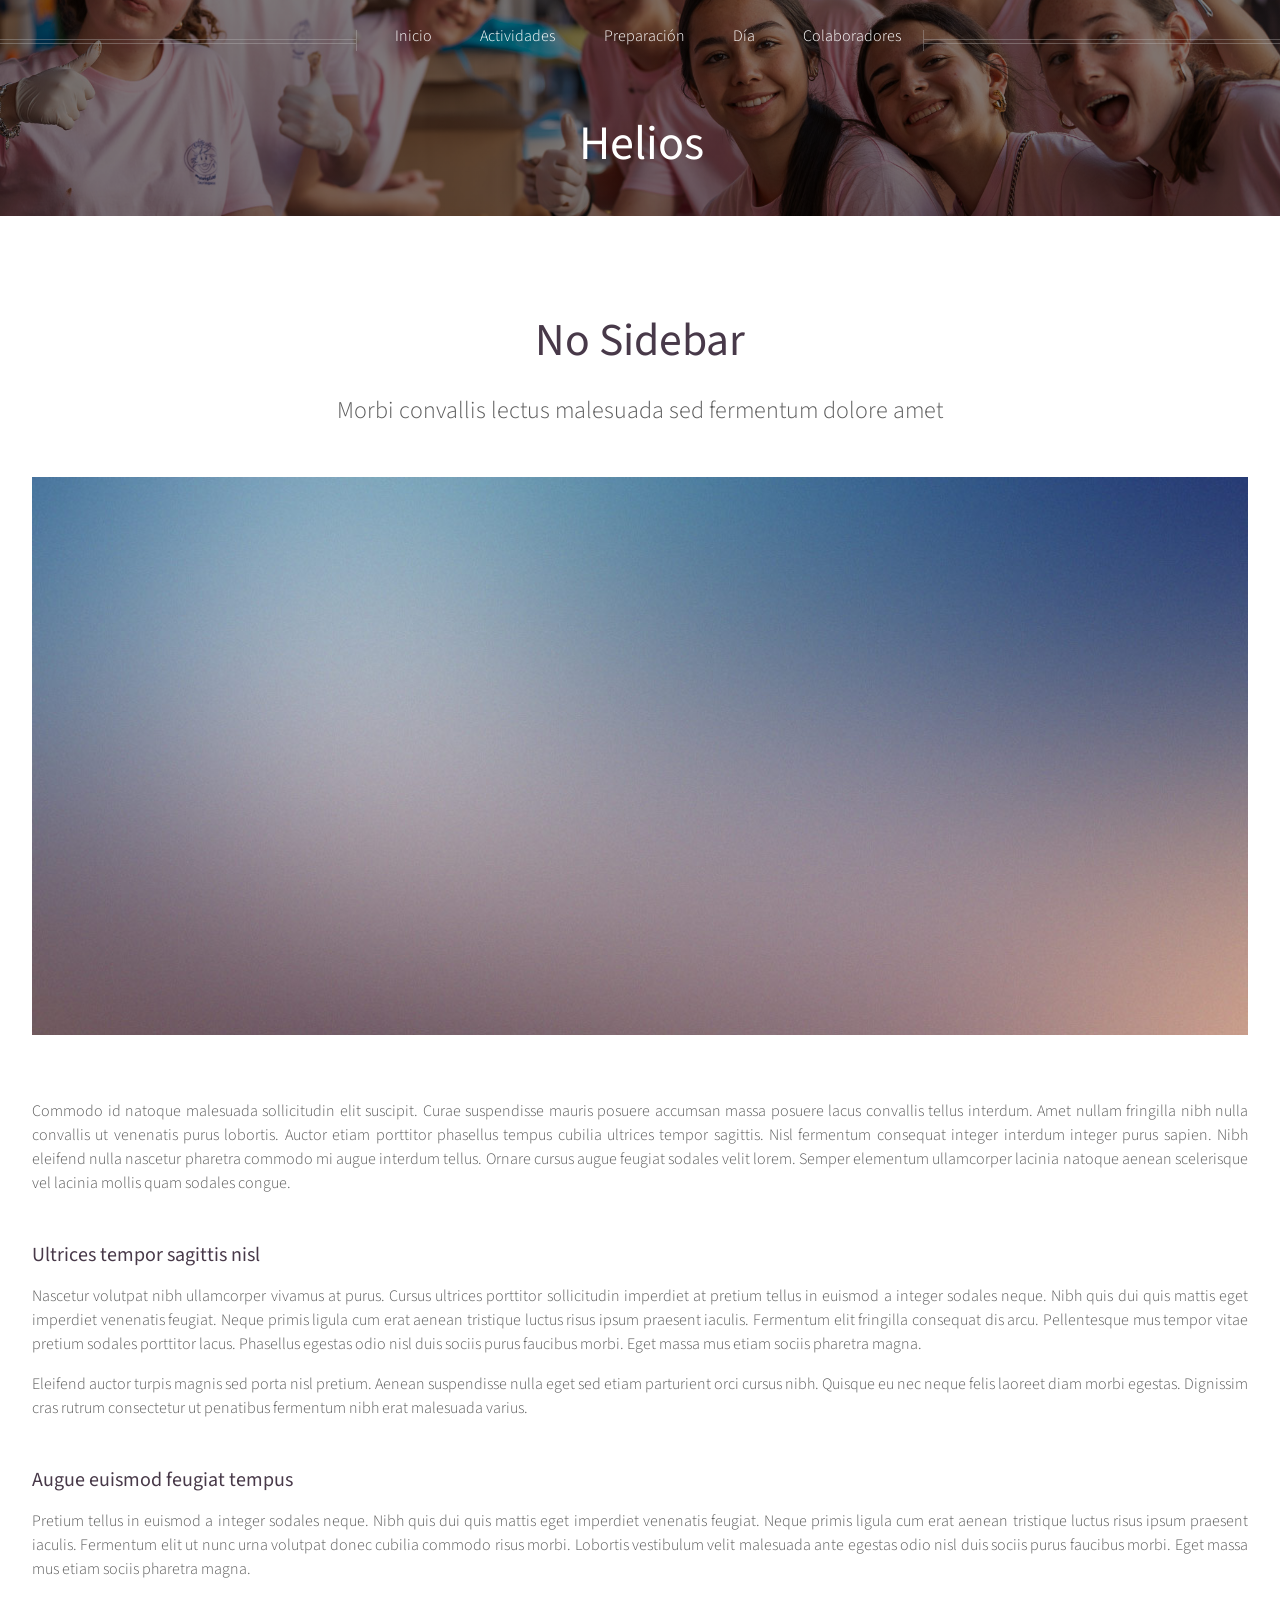
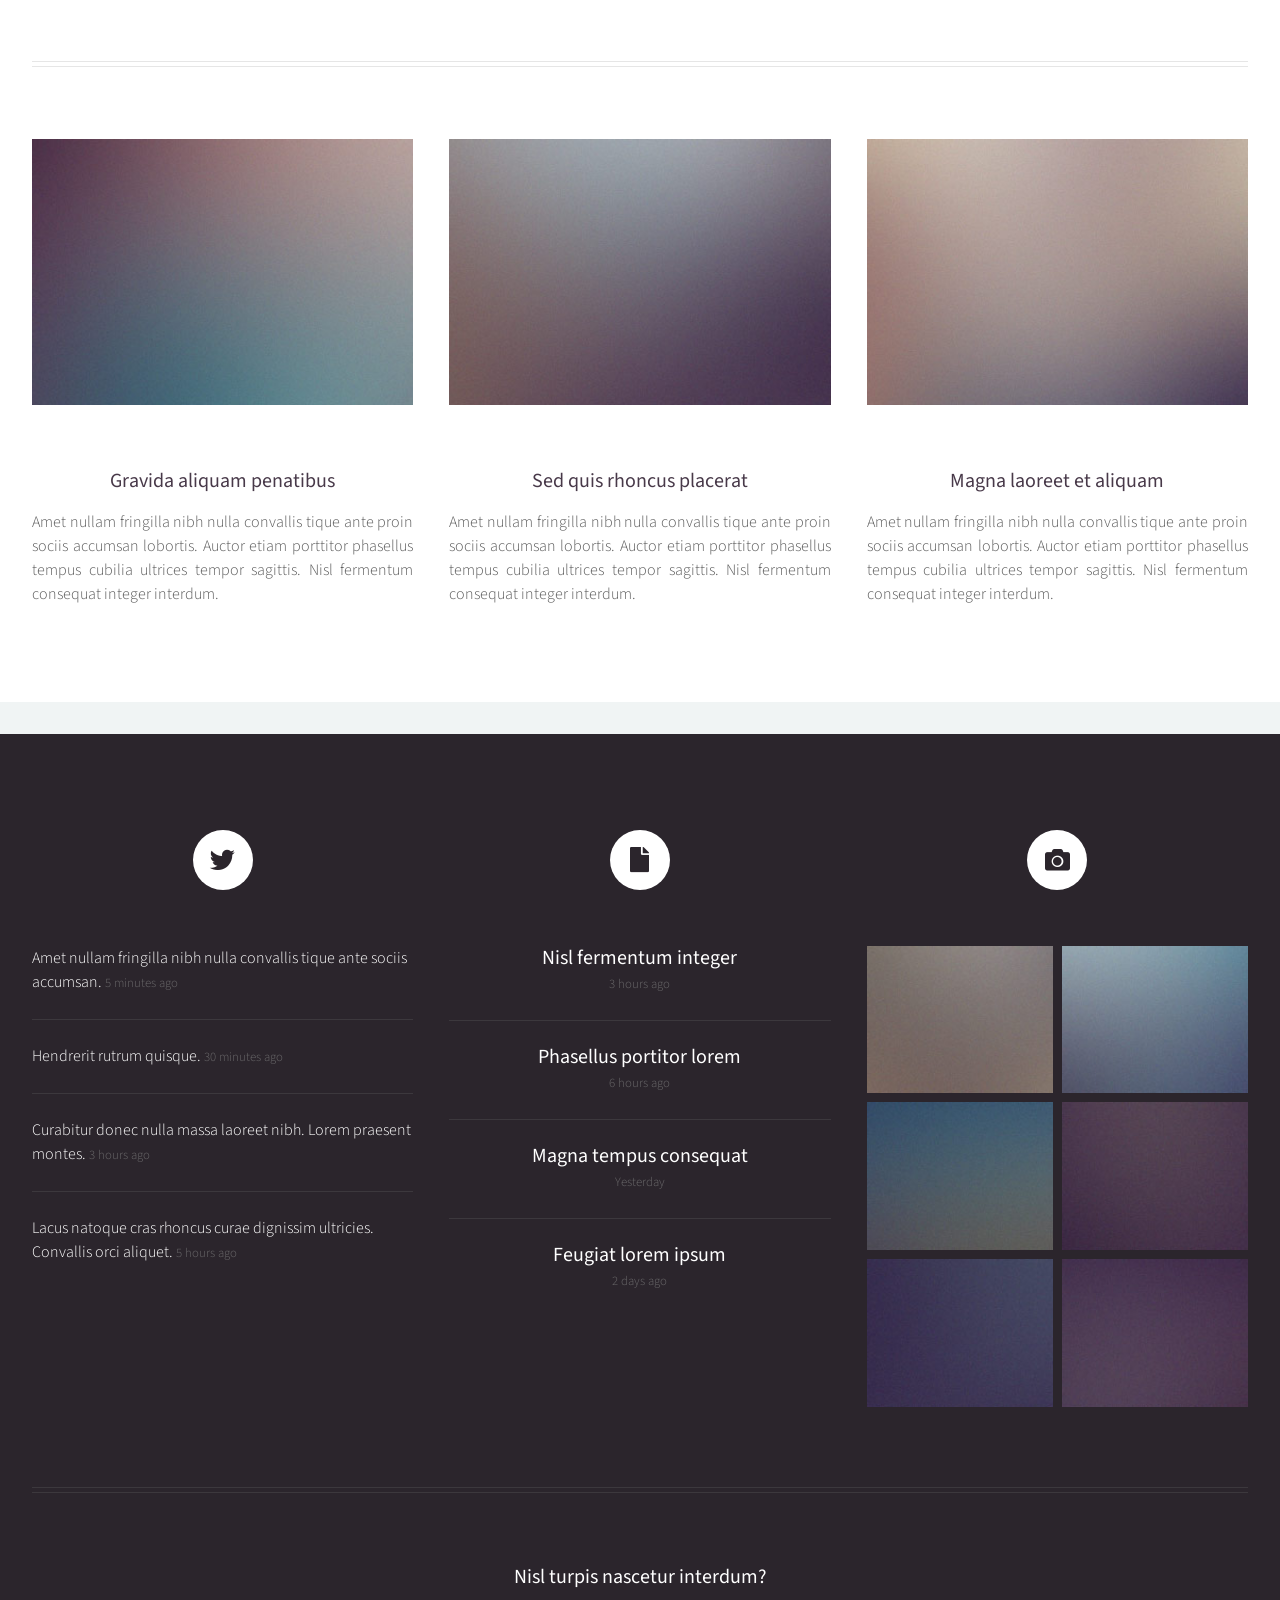
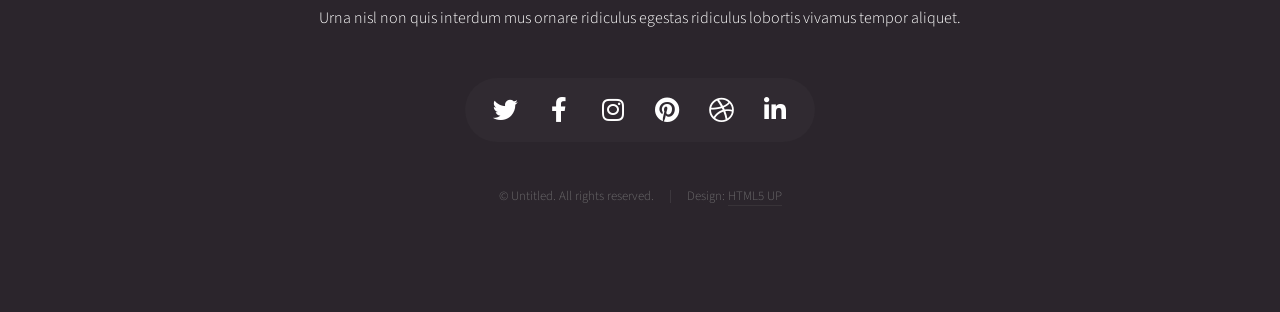
==== bach.html @ 2739ca85 "Create bach.html" ====
<!DOCTYPE HTML>
<!--
	Helios by HTML5 UP
	html5up.net | @ajlkn
	Free for personal and commercial use under the CCA 3.0 license (html5up.net/license)
-->
<html>
	<head>
		<title>No Sidebar - Helios by HTML5 UP</title>
		<meta charset="utf-8" />
		<meta name="viewport" content="width=device-width, initial-scale=1, user-scalable=no" />
		<link rel="stylesheet" href="assets/css/main.css" />
		<noscript><link rel="stylesheet" href="assets/css/noscript.css" /></noscript>
	</head>
	<body class="no-sidebar is-preload">
		<div id="page-wrapper">

			<!-- Header -->
				<div id="header">

					<!-- Inner -->
						<div class="inner">
							<header>
								<h1><a href="index.html" id="logo">Helios</a></h1>
							</header>
						</div>

					<!-- Nav -->
					<nav id="nav">
							<ul>
								<li><a href="index.html">Inicio</a></li>
								<li>
									<a href="#">Actividades</a>
									<ul>
										<li><a href="infantil.html">Infantil</a></li>
										<li>
											<a href="#">Primaria &hellip;</a>
											<ul>
												<li><a href="primaria1.html">1º-4º</a></li>
												<li><a href="primaria2.html">4º-6º</a></li>
											</ul>
										</li>
										<li><a href="secundaria.html">Secundaria</a></li>
										<li><a href="bach.html">2º Bach/AA</a></li>
									</ul>
								</li>
								<li><a href="left-sidebar.html">Preparación</a></li>
								<li><a href="right-sidebar.html">Día</a></li>
								<li><a href="no-sidebar.html">Colaboradores</a></li>
							</ul>
						</nav>

				</div>
				

			<!-- Main -->
				<div class="wrapper style1">

					<div class="container">
						<article id="main" class="special">
							<header>
								<h2><a href="#">No Sidebar</a></h2>
								<p>
									Morbi convallis lectus malesuada sed fermentum dolore amet
								</p>
							</header>
							<a href="#" class="image featured"><img src="images/pic06.jpg" alt="" /></a>
							<p>
								Commodo id natoque malesuada sollicitudin elit suscipit. Curae suspendisse mauris posuere accumsan massa
								posuere lacus convallis tellus interdum. Amet nullam fringilla nibh nulla convallis ut venenatis purus
								lobortis. Auctor etiam porttitor phasellus tempus cubilia ultrices tempor sagittis. Nisl fermentum
								consequat integer interdum integer purus sapien. Nibh eleifend nulla nascetur pharetra commodo mi augue
								interdum tellus. Ornare cursus augue feugiat sodales velit lorem. Semper elementum ullamcorper lacinia
								natoque aenean scelerisque vel lacinia mollis quam sodales congue.
							</p>
							<section>
								<header>
									<h3>Ultrices tempor sagittis nisl</h3>
								</header>
								<p>
									Nascetur volutpat nibh ullamcorper vivamus at purus. Cursus ultrices porttitor sollicitudin imperdiet
									at pretium tellus in euismod a integer sodales neque. Nibh quis dui quis mattis eget imperdiet venenatis
									feugiat. Neque primis ligula cum erat aenean tristique luctus risus ipsum praesent iaculis. Fermentum elit
									fringilla consequat dis arcu. Pellentesque mus tempor vitae pretium sodales porttitor lacus. Phasellus
									egestas odio nisl duis sociis purus faucibus morbi. Eget massa mus etiam sociis pharetra magna.
								</p>
								<p>
									Eleifend auctor turpis magnis sed porta nisl pretium. Aenean suspendisse nulla eget sed etiam parturient
									orci cursus nibh. Quisque eu nec neque felis laoreet diam morbi egestas. Dignissim cras rutrum consectetur
									ut penatibus fermentum nibh erat malesuada varius.
								</p>
							</section>
							<section>
								<header>
									<h3>Augue euismod feugiat tempus</h3>
								</header>
								<p>
									Pretium tellus in euismod a integer sodales neque. Nibh quis dui quis mattis eget imperdiet venenatis
									feugiat. Neque primis ligula cum erat aenean tristique luctus risus ipsum praesent iaculis. Fermentum elit
									ut nunc urna volutpat donec cubilia commodo risus morbi. Lobortis vestibulum velit malesuada ante
									egestas odio nisl duis sociis purus faucibus morbi. Eget massa mus etiam sociis pharetra magna.
								</p>
							</section>
						</article>
						<hr />
						<div class="row">
							<article class="col-4 col-12-mobile special">
								<a href="#" class="image featured"><img src="images/pic07.jpg" alt="" /></a>
								<header>
									<h3><a href="#">Gravida aliquam penatibus</a></h3>
								</header>
								<p>
									Amet nullam fringilla nibh nulla convallis tique ante proin sociis accumsan lobortis. Auctor etiam
									porttitor phasellus tempus cubilia ultrices tempor sagittis. Nisl fermentum consequat integer interdum.
								</p>
							</article>
							<article class="col-4 col-12-mobile special">
								<a href="#" class="image featured"><img src="images/pic08.jpg" alt="" /></a>
								<header>
									<h3><a href="#">Sed quis rhoncus placerat</a></h3>
								</header>
								<p>
									Amet nullam fringilla nibh nulla convallis tique ante proin sociis accumsan lobortis. Auctor etiam
									porttitor phasellus tempus cubilia ultrices tempor sagittis. Nisl fermentum consequat integer interdum.
								</p>
							</article>
							<article class="col-4 col-12-mobile special">
								<a href="#" class="image featured"><img src="images/pic09.jpg" alt="" /></a>
								<header>
									<h3><a href="#">Magna laoreet et aliquam</a></h3>
								</header>
								<p>
									Amet nullam fringilla nibh nulla convallis tique ante proin sociis accumsan lobortis. Auctor etiam
									porttitor phasellus tempus cubilia ultrices tempor sagittis. Nisl fermentum consequat integer interdum.
								</p>
							</article>
						</div>
					</div>

				</div>

			<!-- Footer -->
				<div id="footer">
					<div class="container">
						<div class="row">

							<!-- Tweets -->
								<section class="col-4 col-12-mobile">
									<header>
										<h2 class="icon brands fa-twitter circled"><span class="label">Tweets</span></h2>
									</header>
									<ul class="divided">
										<li>
											<article class="tweet">
												Amet nullam fringilla nibh nulla convallis tique ante sociis accumsan.
												<span class="timestamp">5 minutes ago</span>
											</article>
										</li>
										<li>
											<article class="tweet">
												Hendrerit rutrum quisque.
												<span class="timestamp">30 minutes ago</span>
											</article>
										</li>
										<li>
											<article class="tweet">
												Curabitur donec nulla massa laoreet nibh. Lorem praesent montes.
												<span class="timestamp">3 hours ago</span>
											</article>
										</li>
										<li>
											<article class="tweet">
												Lacus natoque cras rhoncus curae dignissim ultricies. Convallis orci aliquet.
												<span class="timestamp">5 hours ago</span>
											</article>
										</li>
									</ul>
								</section>

							<!-- Posts -->
								<section class="col-4 col-12-mobile">
									<header>
										<h2 class="icon solid fa-file circled"><span class="label">Posts</span></h2>
									</header>
									<ul class="divided">
										<li>
											<article class="post stub">
												<header>
													<h3><a href="#">Nisl fermentum integer</a></h3>
												</header>
												<span class="timestamp">3 hours ago</span>
											</article>
										</li>
										<li>
											<article class="post stub">
												<header>
													<h3><a href="#">Phasellus portitor lorem</a></h3>
												</header>
												<span class="timestamp">6 hours ago</span>
											</article>
										</li>
										<li>
											<article class="post stub">
												<header>
													<h3><a href="#">Magna tempus consequat</a></h3>
												</header>
												<span class="timestamp">Yesterday</span>
											</article>
										</li>
										<li>
											<article class="post stub">
												<header>
													<h3><a href="#">Feugiat lorem ipsum</a></h3>
												</header>
												<span class="timestamp">2 days ago</span>
											</article>
										</li>
									</ul>
								</section>

							<!-- Photos -->
								<section class="col-4 col-12-mobile">
									<header>
										<h2 class="icon solid fa-camera circled"><span class="label">Photos</span></h2>
									</header>
									<div class="row gtr-25">
										<div class="col-6">
											<a href="#" class="image fit"><img src="images/pic10.jpg" alt="" /></a>
										</div>
										<div class="col-6">
											<a href="#" class="image fit"><img src="images/pic11.jpg" alt="" /></a>
										</div>
										<div class="col-6">
											<a href="#" class="image fit"><img src="images/pic12.jpg" alt="" /></a>
										</div>
										<div class="col-6">
											<a href="#" class="image fit"><img src="images/pic13.jpg" alt="" /></a>
										</div>
										<div class="col-6">
											<a href="#" class="image fit"><img src="images/pic14.jpg" alt="" /></a>
										</div>
										<div class="col-6">
											<a href="#" class="image fit"><img src="images/pic15.jpg" alt="" /></a>
										</div>
									</div>
								</section>

						</div>
						<hr />
						<div class="row">
							<div class="col-12">

								<!-- Contact -->
									<section class="contact">
										<header>
											<h3>Nisl turpis nascetur interdum?</h3>
										</header>
										<p>Urna nisl non quis interdum mus ornare ridiculus egestas ridiculus lobortis vivamus tempor aliquet.</p>
										<ul class="icons">
											<li><a href="#" class="icon brands fa-twitter"><span class="label">Twitter</span></a></li>
											<li><a href="#" class="icon brands fa-facebook-f"><span class="label">Facebook</span></a></li>
											<li><a href="#" class="icon brands fa-instagram"><span class="label">Instagram</span></a></li>
											<li><a href="#" class="icon brands fa-pinterest"><span class="label">Pinterest</span></a></li>
											<li><a href="#" class="icon brands fa-dribbble"><span class="label">Dribbble</span></a></li>
											<li><a href="#" class="icon brands fa-linkedin-in"><span class="label">Linkedin</span></a></li>
										</ul>
									</section>

								<!-- Copyright -->
									<div class="copyright">
										<ul class="menu">
											<li>&copy; Untitled. All rights reserved.</li><li>Design: <a href="http://html5up.net">HTML5 UP</a></li>
										</ul>
									</div>

							</div>

						</div>
					</div>
				</div>

		</div>

		<!-- Scripts -->
			<script src="assets/js/jquery.min.js"></script>
			<script src="assets/js/jquery.dropotron.min.js"></script>
			<script src="assets/js/jquery.scrolly.min.js"></script>
			<script src="assets/js/jquery.scrollex.min.js"></script>
			<script src="assets/js/browser.min.js"></script>
			<script src="assets/js/breakpoints.min.js"></script>
			<script src="assets/js/util.js"></script>
			<script src="assets/js/main.js"></script>

	</body>
</html>
---- assets/css/main.css ----
@import url("https://fonts.googleapis.com/css?family=Source+Sans+Pro:300,300italic,400,400italic,600");
@import url("fontawesome-all.min.css");

/*
	Helios by HTML5 UP
	html5up.net | @ajlkn
	Free for personal and commercial use under the CCA 3.0 license (html5up.net/license)
*/

html, body, div, span, applet, object,
iframe, h1, h2, h3, h4, h5, h6, p, blockquote,
pre, a, abbr, acronym, address, big, cite,
code, del, dfn, em, img, ins, kbd, q, s, samp,
small, strike, strong, sub, sup, tt, var, b,
u, i, center, dl, dt, dd, ol, ul, li, fieldset,
form, label, legend, table, caption, tbody,
tfoot, thead, tr, th, td, article, aside,
canvas, details, embed, figure, figcaption,
footer, header, hgroup, menu, nav, output, ruby,
section, summary, time, mark, audio, video {
	margin: 0;
	padding: 0;
	border: 0;
	font-size: 100%;
	font: inherit;
	vertical-align: baseline;}

article, aside, details, figcaption, figure,
footer, header, hgroup, menu, nav, section {
	display: block;}

body {
	line-height: 1;
}

ol, ul {
	list-style: none;
}

blockquote, q {
	quotes: none;
}

	blockquote:before, blockquote:after, q:before, q:after {
		content: '';
		content: none;
	}

table {
	border-collapse: collapse;
	border-spacing: 0;
}

body {
	-webkit-text-size-adjust: none;
}

mark {
	background-color: transparent;
	color: inherit;
}

input::-moz-focus-inner {
	border: 0;
	padding: 0;
}

input, select, textarea {
	-moz-appearance: none;
	-webkit-appearance: none;
	-ms-appearance: none;
	appearance: none;
}

/* Basic */

	html {
		box-sizing: border-box;
	}

	*, *:before, *:after {
		box-sizing: inherit;
	}

	body {
		background: #f0f4f4;
		color: #5b5b5b;
		font-size: 15pt;
		line-height: 1.85em;
		font-family: 'Source Sans Pro', sans-serif;
		font-weight: 300;
	}

		body.is-preload *, body.is-preload *:before, body.is-preload *:after {
			-moz-animation: none !important;
			-webkit-animation: none !important;
			-ms-animation: none !important;
			animation: none !important;
			-moz-transition: none !important;
			-webkit-transition: none !important;
			-ms-transition: none !important;
			transition: none !important;
		}

	input, textarea, select {
		font-size: 15pt;
		line-height: 1.85em;
		font-family: 'Source Sans Pro', sans-serif;
		font-weight: 300;
	}

	h1, h2, h3, h4, h5, h6 {
		font-weight: 400;
		color: #483949;
		line-height: 1.25em;
	}

	h1 a, h2 a, h3 a, h4 a, h5 a, h6 a {
		color: inherit;
		text-decoration: none;
		border-bottom-color: transparent;
	}

	h1 strong, h2 strong, h3 strong, h4 strong, h5 strong, h6 strong {
		font-weight: 600;
	}

	h2 {
		font-size: 2.85em;
	}

	h3 {
		font-size: 1.25em;
	}

	h4 {
		font-size: 1em;
		margin: 0 0 0.25em 0;
	}

	strong, b {
		font-weight: 400;
		color: #483949;
	}

	em, i {
		font-style: italic;
	}

	a {
		color: inherit;
		border-bottom: solid 1px rgba(128, 128, 128, 0.15);
		text-decoration: none;
		-moz-transition: background-color 0.35s ease-in-out, color 0.35s ease-in-out, border-bottom-color 0.35s ease-in-out;
		-webkit-transition: background-color 0.35s ease-in-out, color 0.35s ease-in-out, border-bottom-color 0.35s ease-in-out;
		-ms-transition: background-color 0.35s ease-in-out, color 0.35s ease-in-out, border-bottom-color 0.35s ease-in-out;
		transition: background-color 0.35s ease-in-out, color 0.35s ease-in-out, border-bottom-color 0.35s ease-in-out;
	}

		a:hover {
			color: #ef8376;
			border-bottom-color: transparent;
		}

	sub {
		position: relative;
		top: 0.5em;
		font-size: 0.8em;
	}

	sup {
		position: relative;
		top: -0.5em;
		font-size: 0.8em;
	}

	blockquote {
		border-left: solid 0.5em #ddd;
		padding: 1em 0 1em 2em;
		font-style: italic;
	}

	p, ul, ol, dl, table {
		margin-bottom: 1em;
	}

	p {
		text-align: justify;
	}

	br.clear {
		clear: both;
	}

	hr {
		position: relative;
		display: block;
		border: 0;
		top: 4.5em;
		margin-bottom: 9em;
		height: 6px;
		border-top: solid 1px rgba(128, 128, 128, 0.2);
		border-bottom: solid 1px rgba(128, 128, 128, 0.2);
	}

		hr:before, hr:after {
			content: '';
			position: absolute;
			top: -8px;
			display: block;
			width: 1px;
			height: 21px;
			background: rgba(128, 128, 128, 0.2);
		}

		hr:before {
			left: -1px;
		}

		hr:after {
			right: -1px;
		}

	.timestamp {
		color: rgba(128, 128, 128, 0.75);
		font-size: 0.8em;
	}

/* Container */

	.container {
		margin: 0 auto;
		max-width: 100%;
		width: 1400px;
	}

		@media screen and (max-width: 1680px) {

			.container {
				width: 1200px;
			}

		}

		@media screen and (max-width: 1280px) {

			.container {
				width: 100%;
			}

		}

		@media screen and (max-width: 960px) {

			.container {
				width: 100%;
			}

		}

		@media screen and (max-width: 840px) {

			.container {
				width: 100%;
			}

		}

		@media screen and (max-width: 736px) {

			.container {
				width: 100%;
			}

		}

/* Row */

	.row {
		display: flex;
		flex-wrap: wrap;
		box-sizing: border-box;
		align-items: stretch;
	}

		.row > * {
			box-sizing: border-box;
		}

		.row.gtr-uniform > * > :last-child {
			margin-bottom: 0;
		}

		.row.aln-left {
			justify-content: flex-start;
		}

		.row.aln-center {
			justify-content: center;
		}

		.row.aln-right {
			justify-content: flex-end;
		}

		.row.aln-top {
			align-items: flex-start;
		}

		.row.aln-middle {
			align-items: center;
		}

		.row.aln-bottom {
			align-items: flex-end;
		}

		.row > .imp {
			order: -1;
		}

		.row > .col-1 {
			width: 8.33333%;
		}

		.row > .off-1 {
			margin-left: 8.33333%;
		}

		.row > .col-2 {
			width: 16.66667%;
		}

		.row > .off-2 {
			margin-left: 16.66667%;
		}

		.row > .col-3 {
			width: 25%;
		}

		.row > .off-3 {
			margin-left: 25%;
		}

		.row > .col-4 {
			width: 33.33333%;
		}

		.row > .off-4 {
			margin-left: 33.33333%;
		}

		.row > .col-5 {
			width: 41.66667%;
		}

		.row > .off-5 {
			margin-left: 41.66667%;
		}

		.row > .col-6 {
			width: 50%;
		}

		.row > .off-6 {
			margin-left: 50%;
		}

		.row > .col-7 {
			width: 58.33333%;
		}

		.row > .off-7 {
			margin-left: 58.33333%;
		}

		.row > .col-8 {
			width: 66.66667%;
		}

		.row > .off-8 {
			margin-left: 66.66667%;
		}

		.row > .col-9 {
			width: 75%;
		}

		.row > .off-9 {
			margin-left: 75%;
		}

		.row > .col-10 {
			width: 83.33333%;
		}

		.row > .off-10 {
			margin-left: 83.33333%;
		}

		.row > .col-11 {
			width: 91.66667%;
		}

		.row > .off-11 {
			margin-left: 91.66667%;
		}

		.row > .col-12 {
			width: 100%;
		}

		.row > .off-12 {
			margin-left: 100%;
		}

		.row.gtr-0 {
			margin-top: 0px;
			margin-left: 0px;
		}

			.row.gtr-0 > * {
				padding: 0px 0 0 0px;
			}

			.row.gtr-0.gtr-uniform {
				margin-top: 0px;
			}

				.row.gtr-0.gtr-uniform > * {
					padding-top: 0px;
				}

		.row.gtr-25 {
			margin-top: -10px;
			margin-left: -10px;
		}

			.row.gtr-25 > * {
				padding: 10px 0 0 10px;
			}

			.row.gtr-25.gtr-uniform {
				margin-top: -10px;
			}

				.row.gtr-25.gtr-uniform > * {
					padding-top: 10px;
				}

		.row.gtr-50 {
			margin-top: -20px;
			margin-left: -20px;
		}

			.row.gtr-50 > * {
				padding: 20px 0 0 20px;
			}

			.row.gtr-50.gtr-uniform {
				margin-top: -20px;
			}

				.row.gtr-50.gtr-uniform > * {
					padding-top: 20px;
				}

		.row {
			margin-top: -40px;
			margin-left: -40px;
		}

			.row > * {
				padding: 40px 0 0 40px;
			}

			.row.gtr-uniform {
				margin-top: -40px;
			}

				.row.gtr-uniform > * {
					padding-top: 40px;
				}

		.row.gtr-150 {
			margin-top: -60px;
			margin-left: -60px;
		}

			.row.gtr-150 > * {
				padding: 60px 0 0 60px;
			}

			.row.gtr-150.gtr-uniform {
				margin-top: -60px;
			}

				.row.gtr-150.gtr-uniform > * {
					padding-top: 60px;
				}

		.row.gtr-200 {
			margin-top: -80px;
			margin-left: -80px;
		}

			.row.gtr-200 > * {
				padding: 80px 0 0 80px;
			}

			.row.gtr-200.gtr-uniform {
				margin-top: -80px;
			}

				.row.gtr-200.gtr-uniform > * {
					padding-top: 80px;
				}

		@media screen and (max-width: 1680px) {

			.row {
				display: flex;
				flex-wrap: wrap;
				box-sizing: border-box;
				align-items: stretch;
			}

				.row > * {
					box-sizing: border-box;
				}

				.row.gtr-uniform > * > :last-child {
					margin-bottom: 0;
				}

				.row.aln-left {
					justify-content: flex-start;
				}

				.row.aln-center {
					justify-content: center;
				}

				.row.aln-right {
					justify-content: flex-end;
				}

				.row.aln-top {
					align-items: flex-start;
				}

				.row.aln-middle {
					align-items: center;
				}

				.row.aln-bottom {
					align-items: flex-end;
				}

				.row > .imp-wide {
					order: -1;
				}

				.row > .col-1-wide {
					width: 8.33333%;
				}

				.row > .off-1-wide {
					margin-left: 8.33333%;
				}

				.row > .col-2-wide {
					width: 16.66667%;
				}

				.row > .off-2-wide {
					margin-left: 16.66667%;
				}

				.row > .col-3-wide {
					width: 25%;
				}

				.row > .off-3-wide {
					margin-left: 25%;
				}

				.row > .col-4-wide {
					width: 33.33333%;
				}

				.row > .off-4-wide {
					margin-left: 33.33333%;
				}

				.row > .col-5-wide {
					width: 41.66667%;
				}

				.row > .off-5-wide {
					margin-left: 41.66667%;
				}

				.row > .col-6-wide {
					width: 50%;
				}

				.row > .off-6-wide {
					margin-left: 50%;
				}

				.row > .col-7-wide {
					width: 58.33333%;
				}

				.row > .off-7-wide {
					margin-left: 58.33333%;
				}

				.row > .col-8-wide {
					width: 66.66667%;
				}

				.row > .off-8-wide {
					margin-left: 66.66667%;
				}

				.row > .col-9-wide {
					width: 75%;
				}

				.row > .off-9-wide {
					margin-left: 75%;
				}

				.row > .col-10-wide {
					width: 83.33333%;
				}

				.row > .off-10-wide {
					margin-left: 83.33333%;
				}

				.row > .col-11-wide {
					width: 91.66667%;
				}

				.row > .off-11-wide {
					margin-left: 91.66667%;
				}

				.row > .col-12-wide {
					width: 100%;
				}

				.row > .off-12-wide {
					margin-left: 100%;
				}

				.row.gtr-0 {
					margin-top: 0px;
					margin-left: 0px;
				}

					.row.gtr-0 > * {
						padding: 0px 0 0 0px;
					}

					.row.gtr-0.gtr-uniform {
						margin-top: 0px;
					}

						.row.gtr-0.gtr-uniform > * {
							padding-top: 0px;
						}

				.row.gtr-25 {
					margin-top: -10px;
					margin-left: -10px;
				}

					.row.gtr-25 > * {
						padding: 10px 0 0 10px;
					}

					.row.gtr-25.gtr-uniform {
						margin-top: -10px;
					}

						.row.gtr-25.gtr-uniform > * {
							padding-top: 10px;
						}

				.row.gtr-50 {
					margin-top: -20px;
					margin-left: -20px;
				}

					.row.gtr-50 > * {
						padding: 20px 0 0 20px;
					}

					.row.gtr-50.gtr-uniform {
						margin-top: -20px;
					}

						.row.gtr-50.gtr-uniform > * {
							padding-top: 20px;
						}

				.row {
					margin-top: -40px;
					margin-left: -40px;
				}

					.row > * {
						padding: 40px 0 0 40px;
					}

					.row.gtr-uniform {
						margin-top: -40px;
					}

						.row.gtr-uniform > * {
							padding-top: 40px;
						}

				.row.gtr-150 {
					margin-top: -60px;
					margin-left: -60px;
				}

					.row.gtr-150 > * {
						padding: 60px 0 0 60px;
					}

					.row.gtr-150.gtr-uniform {
						margin-top: -60px;
					}

						.row.gtr-150.gtr-uniform > * {
							padding-top: 60px;
						}

				.row.gtr-200 {
					margin-top: -80px;
					margin-left: -80px;
				}

					.row.gtr-200 > * {
						padding: 80px 0 0 80px;
					}

					.row.gtr-200.gtr-uniform {
						margin-top: -80px;
					}

						.row.gtr-200.gtr-uniform > * {
							padding-top: 80px;
						}

		}

		@media screen and (max-width: 1280px) {

			.row {
				display: flex;
				flex-wrap: wrap;
				box-sizing: border-box;
				align-items: stretch;
			}

				.row > * {
					box-sizing: border-box;
				}

				.row.gtr-uniform > * > :last-child {
					margin-bottom: 0;
				}

				.row.aln-left {
					justify-content: flex-start;
				}

				.row.aln-center {
					justify-content: center;
				}

				.row.aln-right {
					justify-content: flex-end;
				}

				.row.aln-top {
					align-items: flex-start;
				}

				.row.aln-middle {
					align-items: center;
				}

				.row.aln-bottom {
					align-items: flex-end;
				}

				.row > .imp-normal {
					order: -1;
				}

				.row > .col-1-normal {
					width: 8.33333%;
				}

				.row > .off-1-normal {
					margin-left: 8.33333%;
				}

				.row > .col-2-normal {
					width: 16.66667%;
				}

				.row > .off-2-normal {
					margin-left: 16.66667%;
				}

				.row > .col-3-normal {
					width: 25%;
				}

				.row > .off-3-normal {
					margin-left: 25%;
				}

				.row > .col-4-normal {
					width: 33.33333%;
				}

				.row > .off-4-normal {
					margin-left: 33.33333%;
				}

				.row > .col-5-normal {
					width: 41.66667%;
				}

				.row > .off-5-normal {
					margin-left: 41.66667%;
				}

				.row > .col-6-normal {
					width: 50%;
				}

				.row > .off-6-normal {
					margin-left: 50%;
				}

				.row > .col-7-normal {
					width: 58.33333%;
				}

				.row > .off-7-normal {
					margin-left: 58.33333%;
				}

				.row > .col-8-normal {
					width: 66.66667%;
				}

				.row > .off-8-normal {
					margin-left: 66.66667%;
				}

				.row > .col-9-normal {
					width: 75%;
				}

				.row > .off-9-normal {
					margin-left: 75%;
				}

				.row > .col-10-normal {
					width: 83.33333%;
				}

				.row > .off-10-normal {
					margin-left: 83.33333%;
				}

				.row > .col-11-normal {
					width: 91.66667%;
				}

				.row > .off-11-normal {
					margin-left: 91.66667%;
				}

				.row > .col-12-normal {
					width: 100%;
				}

				.row > .off-12-normal {
					margin-left: 100%;
				}

				.row.gtr-0 {
					margin-top: 0px;
					margin-left: 0px;
				}

					.row.gtr-0 > * {
						padding: 0px 0 0 0px;
					}

					.row.gtr-0.gtr-uniform {
						margin-top: 0px;
					}

						.row.gtr-0.gtr-uniform > * {
							padding-top: 0px;
						}

				.row.gtr-25 {
					margin-top: -9px;
					margin-left: -9px;
				}

					.row.gtr-25 > * {
						padding: 9px 0 0 9px;
					}

					.row.gtr-25.gtr-uniform {
						margin-top: -9px;
					}

						.row.gtr-25.gtr-uniform > * {
							padding-top: 9px;
						}

				.row.gtr-50 {
					margin-top: -18px;
					margin-left: -18px;
				}

					.row.gtr-50 > * {
						padding: 18px 0 0 18px;
					}

					.row.gtr-50.gtr-uniform {
						margin-top: -18px;
					}

						.row.gtr-50.gtr-uniform > * {
							padding-top: 18px;
						}

				.row {
					margin-top: -36px;
					margin-left: -36px;
				}

					.row > * {
						padding: 36px 0 0 36px;
					}

					.row.gtr-uniform {
						margin-top: -36px;
					}

						.row.gtr-uniform > * {
							padding-top: 36px;
						}

				.row.gtr-150 {
					margin-top: -54px;
					margin-left: -54px;
				}

					.row.gtr-150 > * {
						padding: 54px 0 0 54px;
					}

					.row.gtr-150.gtr-uniform {
						margin-top: -54px;
					}

						.row.gtr-150.gtr-uniform > * {
							padding-top: 54px;
						}

				.row.gtr-200 {
					margin-top: -72px;
					margin-left: -72px;
				}

					.row.gtr-200 > * {
						padding: 72px 0 0 72px;
					}

					.row.gtr-200.gtr-uniform {
						margin-top: -72px;
					}

						.row.gtr-200.gtr-uniform > * {
							padding-top: 72px;
						}

		}

		@media screen and (max-width: 960px) {

			.row {
				display: flex;
				flex-wrap: wrap;
				box-sizing: border-box;
				align-items: stretch;
			}

				.row > * {
					box-sizing: border-box;
				}

				.row.gtr-uniform > * > :last-child {
					margin-bottom: 0;
				}

				.row.aln-left {
					justify-content: flex-start;
				}

				.row.aln-center {
					justify-content: center;
				}

				.row.aln-right {
					justify-content: flex-end;
				}

				.row.aln-top {
					align-items: flex-start;
				}

				.row.aln-middle {
					align-items: center;
				}

				.row.aln-bottom {
					align-items: flex-end;
				}

				.row > .imp-narrow {
					order: -1;
				}

				.row > .col-1-narrow {
					width: 8.33333%;
				}

				.row > .off-1-narrow {
					margin-left: 8.33333%;
				}

				.row > .col-2-narrow {
					width: 16.66667%;
				}

				.row > .off-2-narrow {
					margin-left: 16.66667%;
				}

				.row > .col-3-narrow {
					width: 25%;
				}

				.row > .off-3-narrow {
					margin-left: 25%;
				}

				.row > .col-4-narrow {
					width: 33.33333%;
				}

				.row > .off-4-narrow {
					margin-left: 33.33333%;
				}

				.row > .col-5-narrow {
					width: 41.66667%;
				}

				.row > .off-5-narrow {
					margin-left: 41.66667%;
				}

				.row > .col-6-narrow {
					width: 50%;
				}

				.row > .off-6-narrow {
					margin-left: 50%;
				}

				.row > .col-7-narrow {
					width: 58.33333%;
				}

				.row > .off-7-narrow {
					margin-left: 58.33333%;
				}

				.row > .col-8-narrow {
					width: 66.66667%;
				}

				.row > .off-8-narrow {
					margin-left: 66.66667%;
				}

				.row > .col-9-narrow {
					width: 75%;
				}

				.row > .off-9-narrow {
					margin-left: 75%;
				}

				.row > .col-10-narrow {
					width: 83.33333%;
				}

				.row > .off-10-narrow {
					margin-left: 83.33333%;
				}

				.row > .col-11-narrow {
					width: 91.66667%;
				}

				.row > .off-11-narrow {
					margin-left: 91.66667%;
				}

				.row > .col-12-narrow {
					width: 100%;
				}

				.row > .off-12-narrow {
					margin-left: 100%;
				}

				.row.gtr-0 {
					margin-top: 0px;
					margin-left: 0px;
				}

					.row.gtr-0 > * {
						padding: 0px 0 0 0px;
					}

					.row.gtr-0.gtr-uniform {
						margin-top: 0px;
					}

						.row.gtr-0.gtr-uniform > * {
							padding-top: 0px;
						}

				.row.gtr-25 {
					margin-top: -8px;
					margin-left: -8px;
				}

					.row.gtr-25 > * {
						padding: 8px 0 0 8px;
					}

					.row.gtr-25.gtr-uniform {
						margin-top: -8px;
					}

						.row.gtr-25.gtr-uniform > * {
							padding-top: 8px;
						}

				.row.gtr-50 {
					margin-top: -16px;
					margin-left: -16px;
				}

					.row.gtr-50 > * {
						padding: 16px 0 0 16px;
					}

					.row.gtr-50.gtr-uniform {
						margin-top: -16px;
					}

						.row.gtr-50.gtr-uniform > * {
							padding-top: 16px;
						}

				.row {
					margin-top: -32px;
					margin-left: -32px;
				}

					.row > * {
						padding: 32px 0 0 32px;
					}

					.row.gtr-uniform {
						margin-top: -32px;
					}

						.row.gtr-uniform > * {
							padding-top: 32px;
						}

				.row.gtr-150 {
					margin-top: -48px;
					margin-left: -48px;
				}

					.row.gtr-150 > * {
						padding: 48px 0 0 48px;
					}

					.row.gtr-150.gtr-uniform {
						margin-top: -48px;
					}

						.row.gtr-150.gtr-uniform > * {
							padding-top: 48px;
						}

				.row.gtr-200 {
					margin-top: -64px;
					margin-left: -64px;
				}

					.row.gtr-200 > * {
						padding: 64px 0 0 64px;
					}

					.row.gtr-200.gtr-uniform {
						margin-top: -64px;
					}

						.row.gtr-200.gtr-uniform > * {
							padding-top: 64px;
						}

		}

		@media screen and (max-width: 840px) {

			.row {
				display: flex;
				flex-wrap: wrap;
				box-sizing: border-box;
				align-items: stretch;
			}

				.row > * {
					box-sizing: border-box;
				}

				.row.gtr-uniform > * > :last-child {
					margin-bottom: 0;
				}

				.row.aln-left {
					justify-content: flex-start;
				}

				.row.aln-center {
					justify-content: center;
				}

				.row.aln-right {
					justify-content: flex-end;
				}

				.row.aln-top {
					align-items: flex-start;
				}

				.row.aln-middle {
					align-items: center;
				}

				.row.aln-bottom {
					align-items: flex-end;
				}

				.row > .imp-narrower {
					order: -1;
				}

				.row > .col-1-narrower {
					width: 8.33333%;
				}

				.row > .off-1-narrower {
					margin-left: 8.33333%;
				}

				.row > .col-2-narrower {
					width: 16.66667%;
				}

				.row > .off-2-narrower {
					margin-left: 16.66667%;
				}

				.row > .col-3-narrower {
					width: 25%;
				}

				.row > .off-3-narrower {
					margin-left: 25%;
				}

				.row > .col-4-narrower {
					width: 33.33333%;
				}

				.row > .off-4-narrower {
					margin-left: 33.33333%;
				}

				.row > .col-5-narrower {
					width: 41.66667%;
				}

				.row > .off-5-narrower {
					margin-left: 41.66667%;
				}

				.row > .col-6-narrower {
					width: 50%;
				}

				.row > .off-6-narrower {
					margin-left: 50%;
				}

				.row > .col-7-narrower {
					width: 58.33333%;
				}

				.row > .off-7-narrower {
					margin-left: 58.33333%;
				}

				.row > .col-8-narrower {
					width: 66.66667%;
				}

				.row > .off-8-narrower {
					margin-left: 66.66667%;
				}

				.row > .col-9-narrower {
					width: 75%;
				}

				.row > .off-9-narrower {
					margin-left: 75%;
				}

				.row > .col-10-narrower {
					width: 83.33333%;
				}

				.row > .off-10-narrower {
					margin-left: 83.33333%;
				}

				.row > .col-11-narrower {
					width: 91.66667%;
				}

				.row > .off-11-narrower {
					margin-left: 91.66667%;
				}

				.row > .col-12-narrower {
					width: 100%;
				}

				.row > .off-12-narrower {
					margin-left: 100%;
				}

				.row.gtr-0 {
					margin-top: 0px;
					margin-left: 0px;
				}

					.row.gtr-0 > * {
						padding: 0px 0 0 0px;
					}

					.row.gtr-0.gtr-uniform {
						margin-top: 0px;
					}

						.row.gtr-0.gtr-uniform > * {
							padding-top: 0px;
						}

				.row.gtr-25 {
					margin-top: -8px;
					margin-left: -8px;
				}

					.row.gtr-25 > * {
						padding: 8px 0 0 8px;
					}

					.row.gtr-25.gtr-uniform {
						margin-top: -8px;
					}

						.row.gtr-25.gtr-uniform > * {
							padding-top: 8px;
						}

				.row.gtr-50 {
					margin-top: -16px;
					margin-left: -16px;
				}

					.row.gtr-50 > * {
						padding: 16px 0 0 16px;
					}

					.row.gtr-50.gtr-uniform {
						margin-top: -16px;
					}

						.row.gtr-50.gtr-uniform > * {
							padding-top: 16px;
						}

				.row {
					margin-top: -32px;
					margin-left: -32px;
				}

					.row > * {
						padding: 32px 0 0 32px;
					}

					.row.gtr-uniform {
						margin-top: -32px;
					}

						.row.gtr-uniform > * {
							padding-top: 32px;
						}

				.row.gtr-150 {
					margin-top: -48px;
					margin-left: -48px;
				}

					.row.gtr-150 > * {
						padding: 48px 0 0 48px;
					}

					.row.gtr-150.gtr-uniform {
						margin-top: -48px;
					}

						.row.gtr-150.gtr-uniform > * {
							padding-top: 48px;
						}

				.row.gtr-200 {
					margin-top: -64px;
					margin-left: -64px;
				}

					.row.gtr-200 > * {
						padding: 64px 0 0 64px;
					}

					.row.gtr-200.gtr-uniform {
						margin-top: -64px;
					}

						.row.gtr-200.gtr-uniform > * {
							padding-top: 64px;
						}

		}

		@media screen and (max-width: 736px) {

			.row {
				display: flex;
				flex-wrap: wrap;
				box-sizing: border-box;
				align-items: stretch;
			}

				.row > * {
					box-sizing: border-box;
				}

				.row.gtr-uniform > * > :last-child {
					margin-bottom: 0;
				}

				.row.aln-left {
					justify-content: flex-start;
				}

				.row.aln-center {
					justify-content: center;
				}

				.row.aln-right {
					justify-content: flex-end;
				}

				.row.aln-top {
					align-items: flex-start;
				}

				.row.aln-middle {
					align-items: center;
				}

				.row.aln-bottom {
					align-items: flex-end;
				}

				.row > .imp-mobile {
					order: -1;
				}

				.row > .col-1-mobile {
					width: 8.33333%;
				}

				.row > .off-1-mobile {
					margin-left: 8.33333%;
				}

				.row > .col-2-mobile {
					width: 16.66667%;
				}

				.row > .off-2-mobile {
					margin-left: 16.66667%;
				}

				.row > .col-3-mobile {
					width: 25%;
				}

				.row > .off-3-mobile {
					margin-left: 25%;
				}

				.row > .col-4-mobile {
					width: 33.33333%;
				}

				.row > .off-4-mobile {
					margin-left: 33.33333%;
				}

				.row > .col-5-mobile {
					width: 41.66667%;
				}

				.row > .off-5-mobile {
					margin-left: 41.66667%;
				}

				.row > .col-6-mobile {
					width: 50%;
				}

				.row > .off-6-mobile {
					margin-left: 50%;
				}

				.row > .col-7-mobile {
					width: 58.33333%;
				}

				.row > .off-7-mobile {
					margin-left: 58.33333%;
				}

				.row > .col-8-mobile {
					width: 66.66667%;
				}

				.row > .off-8-mobile {
					margin-left: 66.66667%;
				}

				.row > .col-9-mobile {
					width: 75%;
				}

				.row > .off-9-mobile {
					margin-left: 75%;
				}

				.row > .col-10-mobile {
					width: 83.33333%;
				}

				.row > .off-10-mobile {
					margin-left: 83.33333%;
				}

				.row > .col-11-mobile {
					width: 91.66667%;
				}

				.row > .off-11-mobile {
					margin-left: 91.66667%;
				}

				.row > .col-12-mobile {
					width: 100%;
				}

				.row > .off-12-mobile {
					margin-left: 100%;
				}

				.row.gtr-0 {
					margin-top: 0px;
					margin-left: 0px;
				}

					.row.gtr-0 > * {
						padding: 0px 0 0 0px;
					}

					.row.gtr-0.gtr-uniform {
						margin-top: 0px;
					}

						.row.gtr-0.gtr-uniform > * {
							padding-top: 0px;
						}

				.row.gtr-25 {
					margin-top: -5px;
					margin-left: -5px;
				}

					.row.gtr-25 > * {
						padding: 5px 0 0 5px;
					}

					.row.gtr-25.gtr-uniform {
						margin-top: -5px;
					}

						.row.gtr-25.gtr-uniform > * {
							padding-top: 5px;
						}

				.row.gtr-50 {
					margin-top: -10px;
					margin-left: -10px;
				}

					.row.gtr-50 > * {
						padding: 10px 0 0 10px;
					}

					.row.gtr-50.gtr-uniform {
						margin-top: -10px;
					}

						.row.gtr-50.gtr-uniform > * {
							padding-top: 10px;
						}

				.row {
					margin-top: -20px;
					margin-left: -20px;
				}

					.row > * {
						padding: 20px 0 0 20px;
					}

					.row.gtr-uniform {
						margin-top: -20px;
					}

						.row.gtr-uniform > * {
							padding-top: 20px;
						}

				.row.gtr-150 {
					margin-top: -30px;
					margin-left: -30px;
				}

					.row.gtr-150 > * {
						padding: 30px 0 0 30px;
					}

					.row.gtr-150.gtr-uniform {
						margin-top: -30px;
					}

						.row.gtr-150.gtr-uniform > * {
							padding-top: 30px;
						}

				.row.gtr-200 {
					margin-top: -40px;
					margin-left: -40px;
				}

					.row.gtr-200 > * {
						padding: 40px 0 0 40px;
					}

					.row.gtr-200.gtr-uniform {
						margin-top: -40px;
					}

						.row.gtr-200.gtr-uniform > * {
							padding-top: 40px;
						}

		}

/* Sections/Article */

	section, article {
		margin-bottom: 3em;
	}

		section > :last-child, section:last-child, article > :last-child, article:last-child {
			margin-bottom: 0;
		}

		section.special > header, section.special > footer, article.special > header, article.special > footer {
			text-align: center;
		}

	.row > section, .row > article {
		margin-bottom: 0;
	}

	header {
		margin: 0 0 1em 0;
	}

		header > p {
			display: block;
			font-size: 1.5em;
			margin: 1em 0 2em 0;
			line-height: 1.5em;
			text-align: inherit;
		}

	footer {
		margin: 2.5em 0 0 0;
	}

/* Image */

	.image {
		position: relative;
		display: inline-block;
		border: 0;
		outline: 0;
	}

		.image img {
			display: block;
			width: 100%;
		}

		.image.fit {
			display: block;
			width: 100%;
		}

		.image.featured {
			display: block;
			width: 100%;
			margin: 0 0 4em 0;
		}

		.image.left {
			float: left;
			margin: 0 2em 2em 0;
		}

		.image.centered {
			display: block;
			margin: 0 0 2em 0;
		}

			.image.centered img {
				margin: 0 auto;
				width: auto;
			}

/* List */

	ul {
		list-style: disc;
		padding-left: 1em;
	}

		ul li {
			padding-left: 0.5em;
		}

	ol {
		list-style: decimal;
		padding-left: 1.25em;
	}

		ol li {
			padding-left: 0.25em;
		}

/* Actions */

	ul.actions {
		margin: 3em 0 0 0;
		list-style: none;
		padding-left: 0;
	}

		form ul.actions {
			margin-top: 0;
		}

		ul.actions li {
			display: inline-block;
			margin: 0 0.75em 0 0.75em;
			padding-left: 0;
		}

			ul.actions li:first-child {
				margin-left: 0;
			}

			ul.actions li:last-child {
				margin-right: 0;
			}

/* Divided */

	ul.divided {
		list-style: none;
		padding-left: 0;
	}

		ul.divided li {
			border-top: solid 1px rgba(128, 128, 128, 0.2);
			padding-top: 1.5em;
			margin-top: 1.5em;
			padding-left: 0;
		}

			ul.divided li:first-child {
				border-top: 0;
				padding-top: 0;
				margin-top: 0;
			}

/* Menu */

	ul.menu {
		height: 1em;
		line-height: 1em;
		list-style: none;
		padding-left: 0;
	}

		ul.menu li {
			display: inline-block;
			border-left: solid 1px rgba(128, 128, 128, 0.2);
			padding-left: 1.25em;
			margin-left: 1.25em;
		}

			ul.menu li:first-child {
				border-left: 0;
				padding-left: 0;
				margin-left: 0;
			}

/* Icons */

	ul.icons {
		position: relative;
		background: rgba(128, 128, 128, 0.05);
		border-radius: 4em;
		display: inline-block;
		padding: 0.35em 0.75em 0.35em 0.75em;
		font-size: 1.25em;
		cursor: default;
		list-style: none;
	}

		ul.icons li {
			display: inline-block;
			padding-left: 0;
		}

			ul.icons li a {
				display: inline-block;
				background: none;
				width: 2.5em;
				height: 2.5em;
				line-height: 2.5em;
				text-align: center;
				border-radius: 100%;
				border: 0;
				color: inherit;
			}

				ul.icons li a:hover {
					color: #ef8376;
				}

/* Form */

	form label {
		display: block;
		font-weight: 400;
		color: #483949;
		margin: 0 0 1em 0;
	}

	form input[type="text"],
	form input[type="email"],
	form input[type="password"],
	form select,
	form textarea {
		-webkit-appearance: none;
		display: block;
		border: 0;
		background: #fafafa;
		width: 100%;
		border-radius: 0.5em;
		border: solid 1px #E5E5E5;
		padding: 1em;
		-moz-transition: background-color 0.35s ease-in-out, border-color 0.35s ease-in-out;
		-webkit-transition: background-color 0.35s ease-in-out, border-color 0.35s ease-in-out;
		-ms-transition: background-color 0.35s ease-in-out, border-color 0.35s ease-in-out;
		transition: background-color 0.35s ease-in-out, border-color 0.35s ease-in-out;
	}

		form input[type="text"]:focus,
		form input[type="email"]:focus,
		form input[type="password"]:focus,
		form select:focus,
		form textarea:focus {
			background: #fff;
			border-color: #df7366;
		}

	form input[type="text"],
	form input[type="email"],
	form input[type="password"],
	form select {
		line-height: 1em;
	}

	form textarea {
		min-height: 9em;
	}

	form ::-webkit-input-placeholder {
		color: #555 !important;
	}

	form :-moz-placeholder {
		color: #555 !important;
	}

	form ::-moz-placeholder {
		color: #555 !important;
	}

	form :-ms-input-placeholder {
		color: #555 !important;
	}

	form ::-moz-focus-inner {
		border: 0;
	}

/* Table */

	table {
		width: 100%;
	}

		table.default {
			width: 100%;
		}

			table.default tbody tr {
				border-top: solid 1px #e5e5e5;
			}

				table.default tbody tr:first-child {
					border-top: 0;
				}

				table.default tbody tr:nth-child(2n+1) {
					background: #fafafa;
				}

			table.default td {
				padding: 0.5em 1em 0.5em 1em;
			}

			table.default th {
				text-align: left;
				font-weight: 400;
				padding: 0.5em 1em 0.5em 1em;
			}

			table.default thead {
				border-bottom: solid 2px #e5e5e5;
			}

			table.default tfoot {
				border-top: solid 2px #e5e5e5;
			}

/* Button */

	input[type="button"],
	input[type="submit"],
	input[type="reset"],
	button,
	.button {
		position: relative;
		display: inline-block;
		background: #df7366;
		color: #fff;
		text-align: center;
		border-radius: 0.5em;
		text-decoration: none;
		padding: 0.65em 3em 0.65em 3em;
		border: 0;
		cursor: pointer;
		outline: 0;
		font-weight: 300;
		-moz-transition: background-color 0.35s ease-in-out, color 0.35s ease-in-out, border-bottom-color 0.35s ease-in-out;
		-webkit-transition: background-color 0.35s ease-in-out, color 0.35s ease-in-out, border-bottom-color 0.35s ease-in-out;
		-ms-transition: background-color 0.35s ease-in-out, color 0.35s ease-in-out, border-bottom-color 0.35s ease-in-out;
		transition: background-color 0.35s ease-in-out, color 0.35s ease-in-out, border-bottom-color 0.35s ease-in-out;
	}

		input[type="button"]:hover,
		input[type="submit"]:hover,
		input[type="reset"]:hover,
		button:hover,
		.button:hover {
			color: #fff;
			background: #ef8376;
		}

		input[type="button"].alt,
		input[type="submit"].alt,
		input[type="reset"].alt,
		button.alt,
		.button.alt {
			background: #2B252C;
		}

			input[type="button"].alt:hover,
			input[type="submit"].alt:hover,
			input[type="reset"].alt:hover,
			button.alt:hover,
			.button.alt:hover {
				background: #3B353C;
			}

/* Post */

	.post.stub {
		text-align: center;
	}

		.post.stub header {
			margin: 0;
		}

/* Icons */

	.icon {
		text-decoration: none;
		text-decoration: none;
	}

		.icon:before {
			-moz-osx-font-smoothing: grayscale;
			-webkit-font-smoothing: antialiased;
			display: inline-block;
			font-style: normal;
			font-variant: normal;
			text-rendering: auto;
			line-height: 1;
			text-transform: none !important;
			font-family: 'Font Awesome 5 Free';
			font-weight: 400;
		}

		.icon:before {
			line-height: inherit;
			font-size: 1.25em;
		}

		.icon > .label {
			display: none;
		}

		.icon.solid:before {
			font-weight: 900;
		}

		.icon.brands:before {
			font-family: 'Font Awesome 5 Brands';
		}

		.icon.circled {
			position: relative;
			display: inline-block;
			background: #2b252c;
			color: #fff;
			border-radius: 100%;
			width: 3em;
			height: 3em;
			line-height: 3em;
			text-align: center;
			font-size: 1.25em;
		}

			header .icon.circled {
				margin: 0 0 2em 0;
			}

/* Wrapper */

	.wrapper {
		background: #fff;
		margin: 0 0 2em 0;
		padding: 6em 0 6em 0;
	}

		.wrapper.style2 {
			padding-top: 0;
		}

/* Header */

	#header {
		position: relative;
		background-image: linear-gradient(rgba(0, 0, 0, 0.5), rgba(0, 0, 0, 0.5)), url("../../images/DSC04816.jpg");
		background-size: cover;
		background-position: center center;
		background-attachment: fixed;
		color: #fff;
		text-align: center;
		padding: 7.5em 0 2em 0;
		cursor: default;
	}

		#header:before {
			content: '';
			display: inline-block;
			vertical-align: middle;
			height: 100%;
		}

		#header .inner {
			position: relative;
			z-index: 1;
			margin: 0;
			display: inline-block;
			vertical-align: middle;
		}

		#header header {
			display: inline-block;
		}

			#header header > p {
				font-size: 1.25em;
				margin: 0;
			}

		#header h1 {
			color: #fff;
			font-size: 3em;
			line-height: 1em;
		}

			#header h1 a {
				color: inherit;
			}

		#header .button {
			display: inline-block;
			border-radius: 100%;
			width: 4.5em;
			height: 4.5em;
			line-height: 4.5em;
			text-align: center;
			font-size: 1.25em;
			padding: 0;
		}

		#header hr {
			top: 1.5em;
			margin-bottom: 3em;
			border-bottom-color: rgba(192, 192, 192, 0.35);
			box-shadow: inset 0 1px 0 0 rgba(192, 192, 192, 0.35);
		}

			#header hr:before, #header hr:after {
				background: rgba(192, 192, 192, 0.35);
			}

		#header footer {
			margin: 1em 0 0 0;
		}

	body.homepage #header {
		height: 100vh;
		min-height: 40em;
	}

		body.homepage #header h1 {
			font-size: 4em;
		}

		body.homepage #header:after {
			content: '';
			background: #1C0920;
			display: block;
			position: absolute;
			left: 0;
			top: 0;
			width: 100%;
			height: 100%;
			opacity: 0;
			-moz-transition: opacity 2.5s ease-in-out;
			-webkit-transition: opacity 2.5s ease-in-out;
			-ms-transition: opacity 2.5s ease-in-out;
			transition: opacity 2.5s ease-in-out;
			-moz-transition-delay: 0.5s;
			-webkit-transition-delay: 0.5s;
			-ms-transition-delay: 0.5s;
			transition-delay: 0.5s;
		}

	body.homepage.is-preload #header:after {
		opacity: 1;
	}

/* Nav */

	#nav {
		position: absolute;
		top: 0;
		left: 0;
		width: 100%;
		text-align: center;
		padding: 1.5em 0 1.5em 0;
		z-index: 1;
		overflow: hidden;
	}

		#nav > ul {
			line-height: 0px;
			position: relative;
			display: inline-block;
			margin: 0;
			height: 21px;
			border-left: solid 1px rgba(192, 192, 192, 0.35);
			border-right: solid 1px rgba(192, 192, 192, 0.35);
		}

			#nav > ul:before, #nav > ul:after {
				content: '';
				display: block;
				width: 300%;
				position: absolute;
				top: 50%;
				margin-top: -2px;
				height: 5px;
				border-top: solid 1px rgba(192, 192, 192, 0.35);
				border-bottom: solid 1px rgba(192, 192, 192, 0.35);
			}

			#nav > ul:before {
				left: 100%;
				margin-left: 1px;
			}

			#nav > ul:after {
				right: 100%;
				margin-right: 1px;
			}

			#nav > ul > li {
				display: inline-block;
				margin: -9px 0.5em 0 0.5em;
				border-radius: 0.5em;
				padding: 0.85em;
				border: solid 1px transparent;
				-moz-transition: color 0.35s ease-in-out, border-color 0.35s ease-in-out;
				-webkit-transition: color 0.35s ease-in-out, border-color 0.35s ease-in-out;
				-ms-transition: color 0.35s ease-in-out, border-color 0.35s ease-in-out;
				transition: color 0.35s ease-in-out, border-color 0.35s ease-in-out;
			}

				#nav > ul > li.active {
					border-color: rgba(192, 192, 192, 0.35);
				}

				#nav > ul > li > a, #nav > ul > li > span {
					display: block;
					color: inherit;
					text-decoration: none;
					border: 0;
					outline: 0;
				}

				#nav > ul > li > ul {
					display: none;
				}

	.dropotron {
		background: rgba(255, 255, 255, 0.975);
		padding: 1em 1.25em 1em 1.25em;
		line-height: 1em;
		height: auto;
		text-align: left;
		border-radius: 0.5em;
		box-shadow: 0 0.15em 0.25em 0 rgba(0, 0, 0, 0.25);
		min-width: 12em;
		margin-top: -1em;
		list-style: none;
	}

		.dropotron li {
			border-top: solid 1px rgba(128, 128, 128, 0.2);
			color: #5b5b5b;
			padding-left: 0;
		}

			.dropotron li:first-child {
				border-top: 0;
			}

			.dropotron li:hover {
				color: #ef8376;
			}

			.dropotron li a, .dropotron li span {
				display: block;
				border: 0;
				padding: 0.5em 0 0.5em 0;
				-moz-transition: color 0.35s ease-in-out;
				-webkit-transition: color 0.35s ease-in-out;
				-ms-transition: color 0.35s ease-in-out;
				transition: color 0.35s ease-in-out;
			}

		.dropotron.level-0 {
			margin-top: 2em;
			font-size: 0.9em;
		}

			.dropotron.level-0:before {
				content: '';
				position: absolute;
				left: 50%;
				top: -0.7em;
				margin-left: -0.75em;
				border-bottom: solid 0.75em rgba(255, 255, 255, 0.975);
				border-left: solid 0.75em rgba(64, 64, 64, 0);
				border-right: solid 0.75em rgba(64, 64, 64, 0);
			}

/* Banner */

	#banner {
		background: #fff;
		text-align: center;
		padding: 4.5em 0 4.5em 0;
		margin-bottom: 0;
	}

		#banner header > p {
			margin-bottom: 0;
		}

/* Content */

	#content > hr {
		top: 3em;
		margin-bottom: 6em;
	}

	#content > section {
		margin-bottom: 0;
	}

/* Sidebar */

	#sidebar > hr {
		top: 3em;
		margin-bottom: 6em;
	}

		#sidebar > hr.first {
			display: none;
		}

	#sidebar > section {
		margin-bottom: 0;
	}

/* Main */

	#main {
		margin-bottom: 0;
	}

		#main section:first-of-type {
			padding-top: 2em;
		}

/* Footer */

	#footer {
		position: relative;
		overflow: hidden;
		padding: 6em 0 6em 0;
		background: #2b252c;
		color: #fff;
	}

		#footer .icon.circled {
			background: #fff;
			color: #2b252c;
		}

		#footer header {
			text-align: center;
			cursor: default;
		}

		#footer h2, #footer h3, #footer h4, #footer h5, #footer h6 {
			color: #fff;
		}

		#footer .contact {
			text-align: center;
		}

			#footer .contact p {
				text-align: center;
				margin: 0 0 3em 0;
			}

		#footer .copyright {
			text-align: center;
			color: rgba(128, 128, 128, 0.75);
			font-size: 0.8em;
			cursor: default;
		}

			#footer .copyright a {
				color: rgba(128, 128, 128, 0.75);
			}

				#footer .copyright a:hover {
					color: rgba(212, 212, 212, 0.85);
				}

/* Carousel */

	.carousel {
		position: relative;
		overflow: hidden;
		padding: 2em 0 2em 0;
		margin-bottom: 0;
	}

		.carousel .forward, .carousel .backward {
			position: absolute;
			top: 50%;
			width: 6em;
			height: 12em;
			margin-top: -6em;
			cursor: pointer;
		}

			.carousel .forward:before, .carousel .backward:before {
				content: '';
				display: block;
				width: 6em;
				height: 6em;
				border-radius: 100%;
				background-color: rgba(72, 57, 73, 0.5);
				position: absolute;
				top: 50%;
				margin-top: -3em;
				-moz-transition: background-color 0.35s ease-in-out;
				-webkit-transition: background-color 0.35s ease-in-out;
				-o-transition: background-color 0.35s ease-in-out;
				-ms-transition: background-color 0.35s ease-in-out;
				transition: background-color 0.35s ease-in-out;
				-webkit-backface-visibility: hidden;
			}

			.carousel .forward:after, .carousel .backward:after {
				content: '';
				width: 3em;
				height: 3em;
				position: absolute;
				top: 50%;
				margin: -1.5em 0 0 0;
				background: url("images/arrow.svg") no-repeat center center;
			}

			.carousel .forward:hover:before, .carousel .backward:hover:before {
				background-color: rgba(239, 131, 118, 0.75);
			}

		.carousel .forward {
			right: 0;
		}

			.carousel .forward:before {
				right: -3em;
			}

			.carousel .forward:after {
				right: -0.25em;
			}

		.carousel .backward {
			left: 0;
		}

			.carousel .backward:before {
				left: -3em;
			}

			.carousel .backward:after {
				left: -0.25em;
				-moz-transform: scaleX(-1);
				-webkit-transform: scaleX(-1);
				-ms-transform: scaleX(-1);
				transform: scaleX(-1);
			}

		.carousel .reel {
			white-space: nowrap;
			position: relative;
			-webkit-overflow-scrolling: touch;
			padding: 0 2em 0 2em;
		}

		.carousel article {
			display: inline-block;
			width: 18em;
			background: #fff;
			text-align: center;
			padding: 0 1em 3em 1em;
			margin: 0 2em 0 0;
			white-space: normal;
			opacity: 1.0;
			-moz-transition: opacity 0.75s ease-in-out;
			-webkit-transition: opacity 0.75s ease-in-out;
			-ms-transition: opacity 0.75s ease-in-out;
			transition: opacity 0.75s ease-in-out;
		}

			.carousel article.loading {
				opacity: 0;
			}

			.carousel article .image {
				position: relative;
				left: -1em;
				top: 0;
				width: auto;
				margin-right: -2em;
				margin-bottom: 3em;
			}

			.carousel article p {
				text-align: center;
			}

/* Wide */

	@media screen and (max-width: 1680px) {

		/* Basic */

			body, input, textarea, select {
				font-size: 14pt;
				line-height: 1.75em;
			}

		/* Carousel */

			.carousel {
				padding: 1.5em 0 1.5em 0;
			}

				.carousel .reel {
					padding: 0 1.5em 0 1.5em;
				}

				.carousel article {
					width: 18em;
					margin: 0 1.25em 0 0;
				}

	}

/* Normal */

	@media screen and (max-width: 1280px) {

		/* Basic */

			body, input, textarea, select {
				font-size: 12pt;
				line-height: 1.5em;
			}

		/* Wrapper */

			.wrapper {
				padding-left: 2em;
				padding-right: 2em;
			}

		/* Header */

			#header {
				background-attachment: scroll;
			}

				#header .inner {
					padding-left: 2em;
					padding-right: 2em;
				}

		/* Banner */

			#banner {
				padding-left: 2em;
				padding-right: 2em;
			}

		/* Footer */

			#footer {
				padding-left: 2em;
				padding-right: 2em;
			}

	}

/* Narrow */

/* Narrower */

	@media screen and (max-width: 840px) {

		/* Basic */

			body, input, textarea, select {
				font-size: 13pt;
				line-height: 1.65em;
			}

			.tweet {
				text-align: center;
			}

			.timestamp {
				display: block;
				text-align: center;
			}

		/* Footer */

			#footer {
				padding: 4em 2em 4em 2em;
			}

		/* Carousel */

			.carousel {
				padding: 1.25em 0 1.25em 0;
			}

				.carousel article {
					width: 18em;
					margin: 0 1em 0 0;
				}

	}

/* Mobile */

	#navPanel, #titleBar {
		display: none;
	}

	@media screen and (max-width: 736px) {

		/* Basic */

			html, body {
				overflow-x: hidden;
			}

			body, input, textarea, select {
				font-size: 12.5pt;
				line-height: 1.5em;
			}

			h2 {
				font-size: 1.75em;
			}

			h3 {
				font-size: 1.25em;
			}

			hr {
				top: 3em;
				margin-bottom: 6em;
			}

		/* Section/Article */

			section, article {
				margin-bottom: 2em;
			}

				section:last-child, article:last-child {
					margin-bottom: 0;
				}

			.row > section, .row > article {
				margin-bottom: 2em;
			}

			header > p {
				font-size: 1.25em;
			}

		/* Image */

			.image.featured {
				margin: 0 0 2em 0;
			}

			.image.left {
				margin: 0 1em 1em 0;
			}

			.image.centered {
				margin: 0 0 1em 0;
			}

		/* Actions */

			form ul.actions {
				margin-top: 0;
			}

			ul.actions li {
				display: block;
				margin: 0.75em 0 0 0;
			}

				ul.actions li:first-child {
					margin-top: 0;
				}

		/* Menu */

			ul.menu {
				height: auto;
				text-align: center;
			}

				ul.menu li {
					display: block;
					border: 0;
					padding: 0.75em 0 0 0;
					margin: 0;
				}

					ul.menu li:first-child {
						padding-top: 0;
					}

		/* Icons */

			ul.icons {
				font-size: 1em;
				padding: 0.35em 0.5em 0.35em 0.5em;
			}

				ul.icons li a {
					width: 2.25em;
				}

		/* Button */

			input[type="button"],
			input[type="submit"],
			input[type="reset"],
			button,
			.button {
				display: block;
				padding: 0;
				line-height: 3em;
				width: 100%;
			}

		/* Nav */

			#page-wrapper {
				-moz-backface-visibility: hidden;
				-webkit-backface-visibility: hidden;
				-ms-backface-visibility: hidden;
				backface-visibility: hidden;
				-moz-transition: -moz-transform 0.5s ease;
				-webkit-transition: -webkit-transform 0.5s ease;
				-ms-transition: -ms-transform 0.5s ease;
				transition: transform 0.5s ease;
				padding-bottom: 1px;
			}

			#navButton {
				-moz-backface-visibility: hidden;
				-webkit-backface-visibility: hidden;
				-ms-backface-visibility: hidden;
				backface-visibility: hidden;
				-moz-transition: -moz-transform 0.5s ease;
				-webkit-transition: -webkit-transform 0.5s ease;
				-ms-transition: -ms-transform 0.5s ease;
				transition: transform 0.5s ease;
				display: block;
				height: 44px;
				left: 0;
				position: fixed;
				top: 0;
				width: 100%;
				z-index: 10001;
			}

				#navButton .toggle {
					text-decoration: none;
					position: absolute;
					left: 0;
					top: 0;
					width: 100%;
					height: 100%;
					border: 0;
					outline: 0;
				}

					#navButton .toggle:before {
						-moz-osx-font-smoothing: grayscale;
						-webkit-font-smoothing: antialiased;
						display: inline-block;
						font-style: normal;
						font-variant: normal;
						text-rendering: auto;
						line-height: 1;
						text-transform: none !important;
						font-family: 'Font Awesome 5 Free';
						font-weight: 900;
					}

					#navButton .toggle:before {
						text-decoration: none;
						font-style: normal;
						content: '\f0c9';
						color: #fff;
						color: rgba(255, 255, 255, 0.75);
						text-align: center;
						display: block;
						font-size: 14px;
						width: 80px;
						height: 30px;
						line-height: 30px;
						position: absolute;
						left: 50%;
						margin-left: -40px;
						background: rgba(132, 128, 136, 0.75);
						border-top: 0;
						border-radius: 0 0 0.35em 0.35em;
					}

			#navPanel {
				-moz-backface-visibility: hidden;
				-webkit-backface-visibility: hidden;
				-ms-backface-visibility: hidden;
				backface-visibility: hidden;
				-moz-transform: translateY(-50vh);
				-webkit-transform: translateY(-50vh);
				-ms-transform: translateY(-50vh);
				transform: translateY(-50vh);
				-moz-transition: -moz-transform 0.5s ease;
				-webkit-transition: -webkit-transform 0.5s ease;
				-ms-transition: -ms-transform 0.5s ease;
				transition: transform 0.5s ease;
				display: block;
				height: 50vh;
				left: 0;
				overflow-y: auto;
				position: fixed;
				top: 0;
				width: 100%;
				z-index: 10002;
				background: #1f1920;
				box-shadow: inset 0px -2px 5px 0px rgba(0, 0, 0, 0.25);
				font-size: 1em;
			}

				#navPanel:before {
					content: '';
					display: block;
					position: absolute;
					left: 0;
					top: 0;
					width: 100%;
					height: 100%;
					background: url("images/overlay.png");
					background-size: 128px 128px;
				}

				#navPanel .link {
					position: relative;
					z-index: 1;
					display: block;
					text-decoration: none;
					padding: 0.5em;
					color: #ddd;
					border: 0;
					border-top: dotted 1px rgba(255, 255, 255, 0.05);
				}

					#navPanel .link:first-child {
						border-top: 0;
					}

					#navPanel .link.depth-0 {
						color: #fff;
						font-weight: 600;
					}

				#navPanel .indent-1 {
					display: inline-block;
					width: 1em;
				}

				#navPanel .indent-2 {
					display: inline-block;
					width: 2em;
				}

				#navPanel .indent-3 {
					display: inline-block;
					width: 3em;
				}

				#navPanel .indent-4 {
					display: inline-block;
					width: 4em;
				}

				#navPanel .indent-5 {
					display: inline-block;
					width: 5em;
				}

				#navPanel .depth-0 {
					color: #fff;
				}

			body.navPanel-visible #page-wrapper {
				-moz-transform: translateY(50vh);
				-webkit-transform: translateY(50vh);
				-ms-transform: translateY(50vh);
				transform: translateY(50vh);
			}

			body.navPanel-visible #navButton {
				-moz-transform: translateY(50vh);
				-webkit-transform: translateY(50vh);
				-ms-transform: translateY(50vh);
				transform: translateY(50vh);
			}

			body.navPanel-visible #navPanel {
				-moz-transform: translateY(0);
				-webkit-transform: translateY(0);
				-ms-transform: translateY(0);
				transform: translateY(0);
			}

		/* Wrapper */

			.wrapper {
				padding: 3em 1em 3em 1em;
			}

		/* Header */

			#header {
				background-attachment: scroll;
				padding: 2.5em 0 0 0;
			}

				#header .inner {
					padding-top: 1.5em;
					padding-left: 1em;
					padding-right: 1em;
				}

				#header header > p {
					font-size: 1em;
				}

				#header h1 {
					font-size: 1.75em;
				}

				#header hr {
					top: 1em;
					margin-bottom: 2.5em;
				}

			body.homepage #header {
				min-height: 0;
				padding: 5.5em 0 5em 0;
				height: auto;
			}

				body.homepage #header:before {
					display: none;
				}

				body.homepage #header h1 {
					font-size: 2.5em;
				}

		/* Nav */

			#nav {
				display: none;
			}

		/* Banner */

			#banner {
				padding: 3em 2em 3em 2em;
			}

		/* Sidebar */

			#sidebar > hr:first-of-type {
				display: block;
			}

		/* Main */

			#main > header {
				text-align: center;
			}

		/* Footer */

			#footer {
				padding-left: 1em;
				padding-right: 1em;
			}

		/* Carousel */

			.carousel {
				padding: 0.5em 0 0.5em 0;
			}

				.carousel .reel {
					padding: 0 0.5em 0 0.5em;
				}

				.carousel article {
					width: 14em;
					padding-bottom: 2em;
					margin: 0 0.5em 0 0;
				}

					.carousel article .image {
						margin-bottom: 2em;
					}

	}
---- assets/css/noscript.css ----
/*
	Helios by HTML5 UP
	html5up.net | @ajlkn
	Free for personal and commercial use under the CCA 3.0 license (html5up.net/license)
*/

/* Carousel */

	.carousel {
		overflow-x: auto;
	}

/* Header */

	body.homepage.is-preload #header:after {
		opacity: 0;
	}
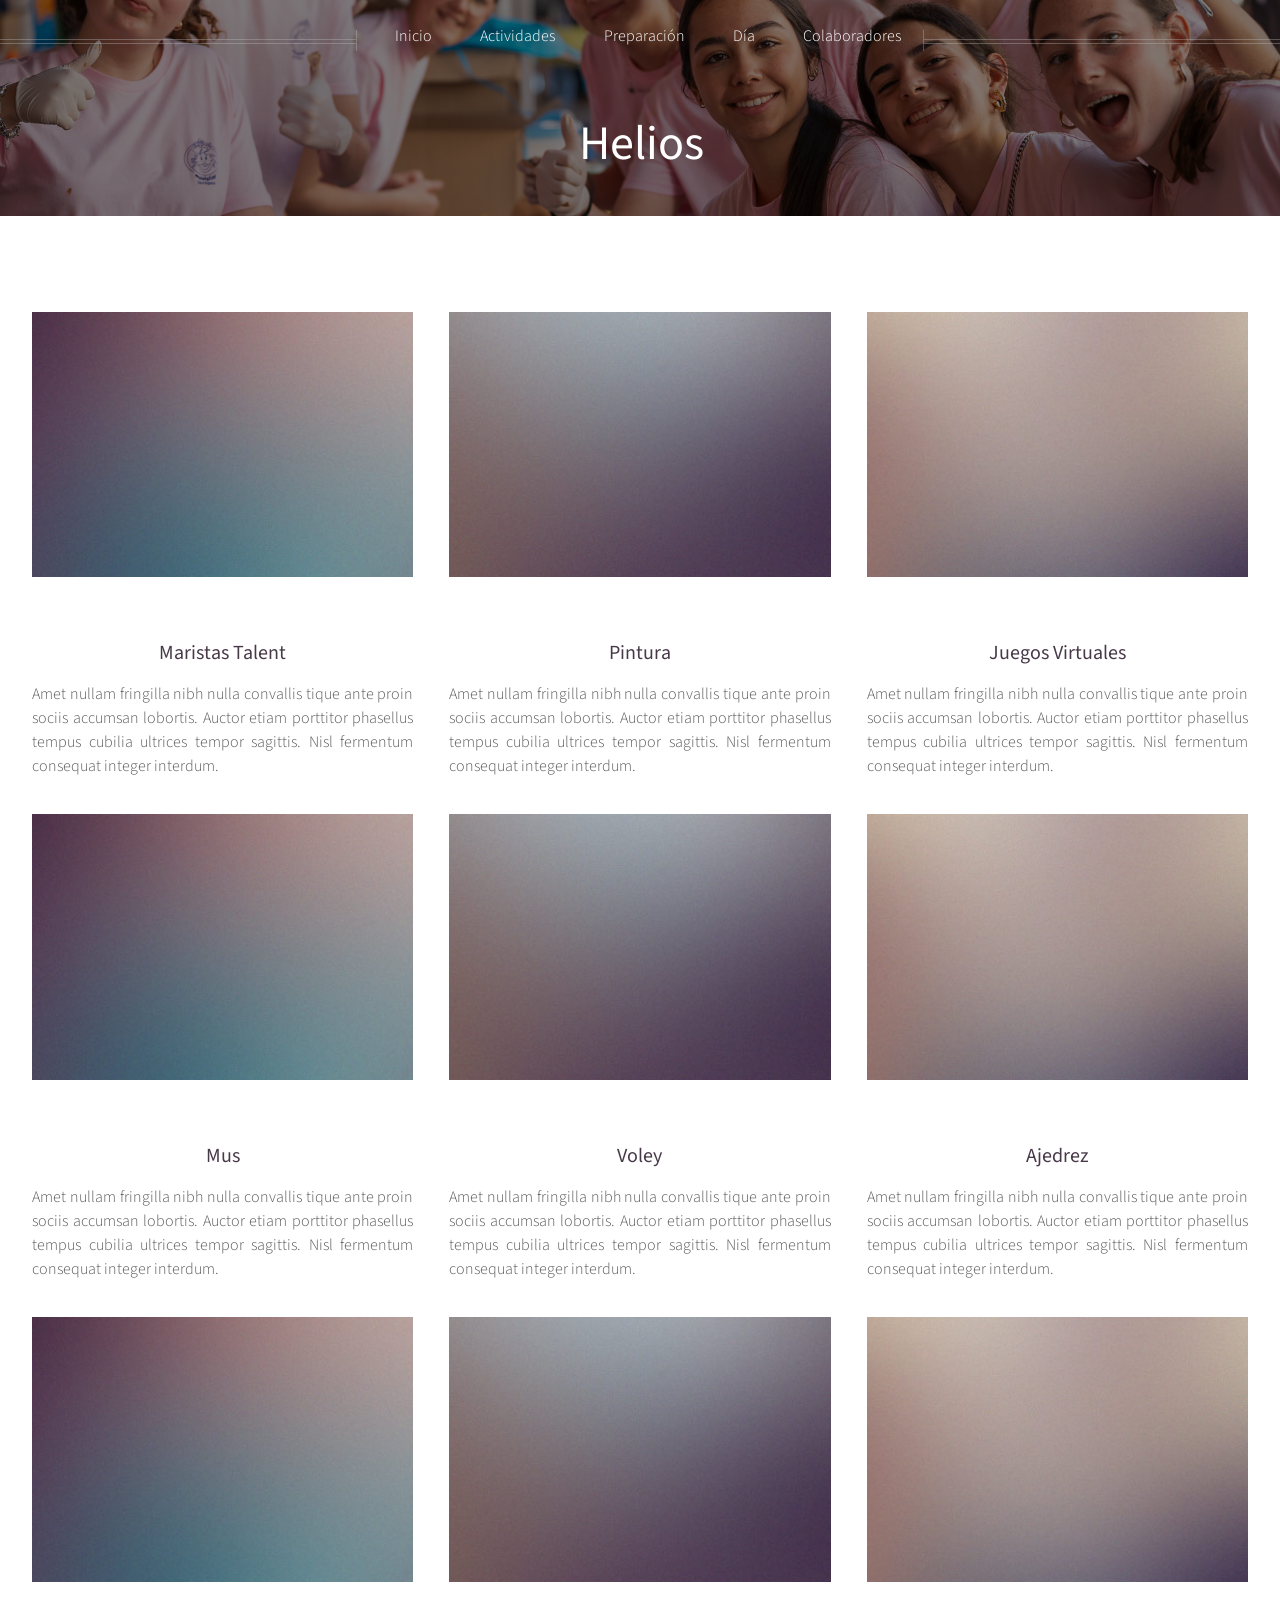
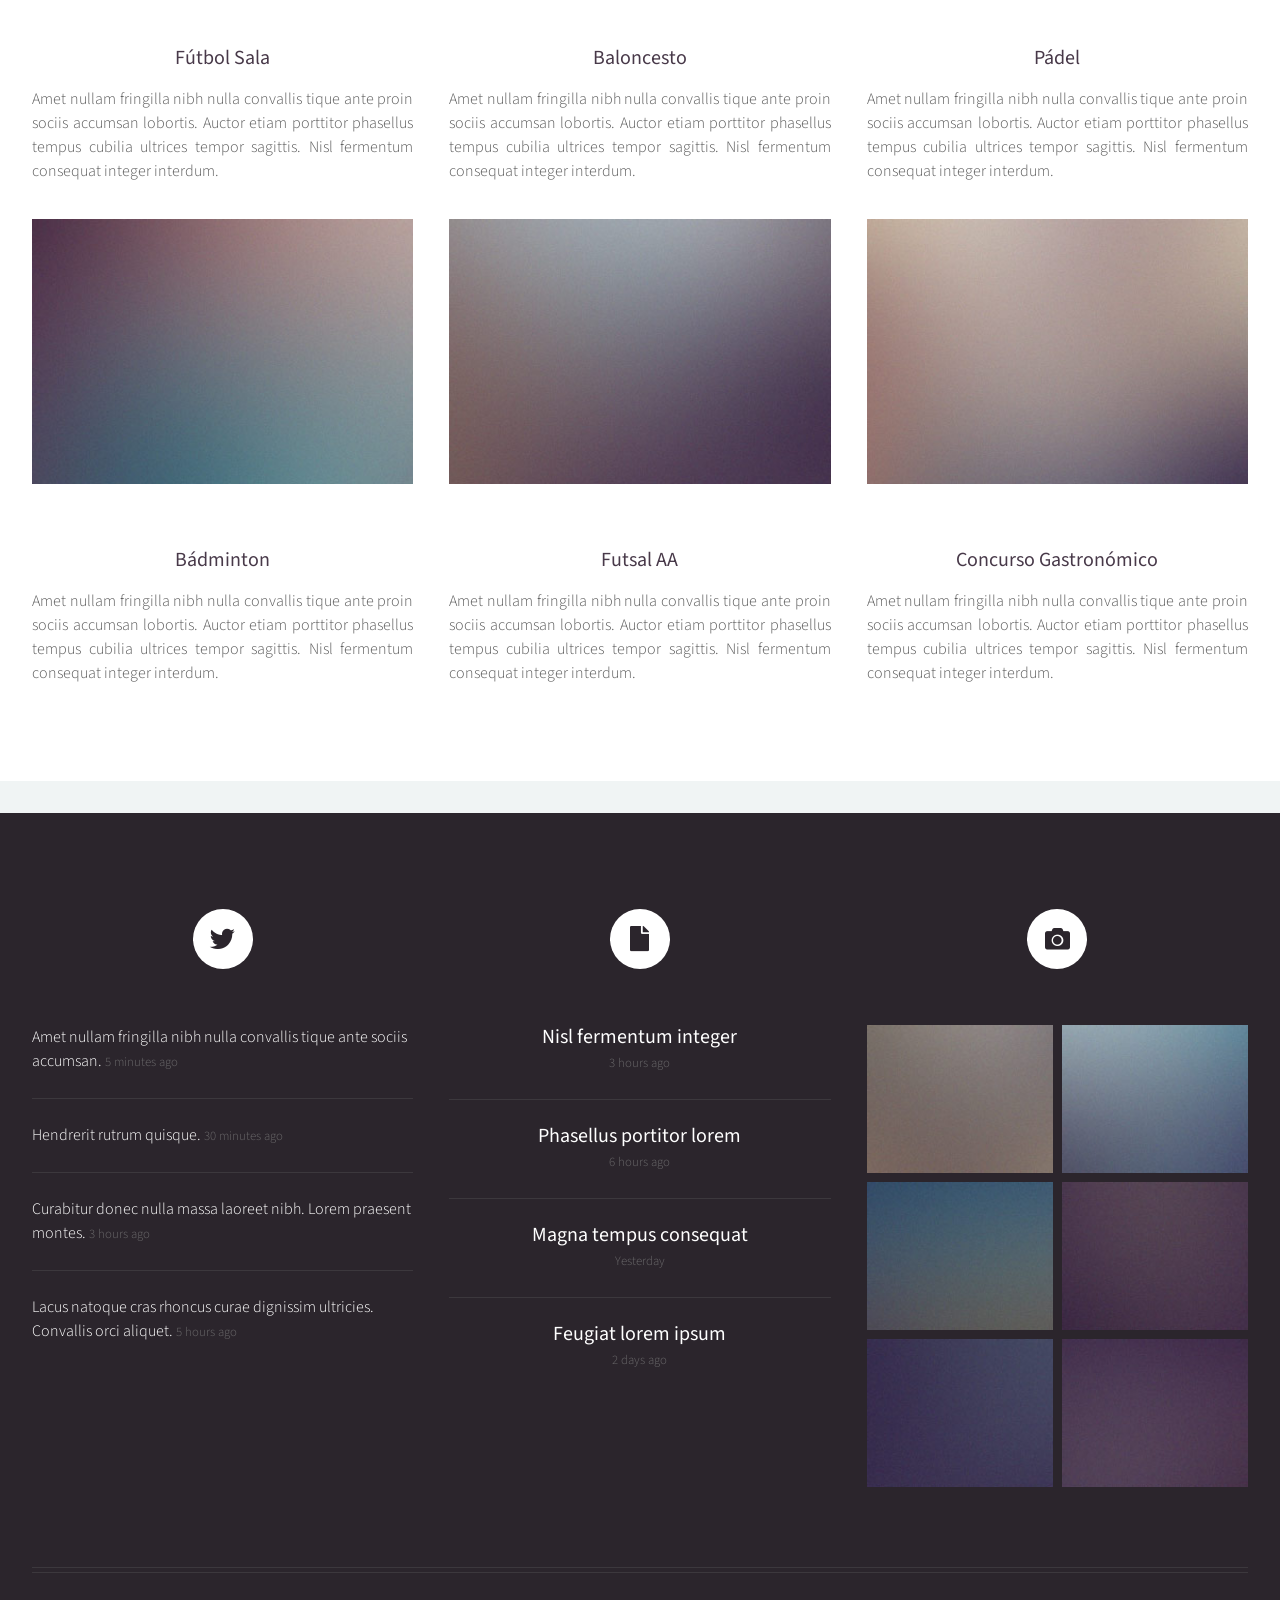
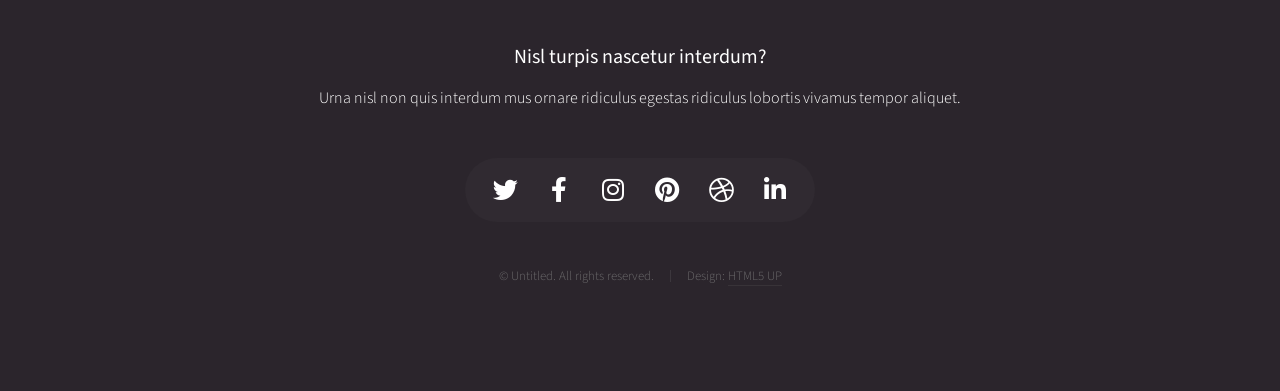
==== commit 1341db3e: "Update bach.html" ====
--- a/bach.html
+++ b/bach.html
@@ -57,57 +57,12 @@
 				<div class="wrapper style1">
 
 					<div class="container">
-						<article id="main" class="special">
-							<header>
-								<h2><a href="#">No Sidebar</a></h2>
-								<p>
-									Morbi convallis lectus malesuada sed fermentum dolore amet
-								</p>
-							</header>
-							<a href="#" class="image featured"><img src="images/pic06.jpg" alt="" /></a>
-							<p>
-								Commodo id natoque malesuada sollicitudin elit suscipit. Curae suspendisse mauris posuere accumsan massa
-								posuere lacus convallis tellus interdum. Amet nullam fringilla nibh nulla convallis ut venenatis purus
-								lobortis. Auctor etiam porttitor phasellus tempus cubilia ultrices tempor sagittis. Nisl fermentum
-								consequat integer interdum integer purus sapien. Nibh eleifend nulla nascetur pharetra commodo mi augue
-								interdum tellus. Ornare cursus augue feugiat sodales velit lorem. Semper elementum ullamcorper lacinia
-								natoque aenean scelerisque vel lacinia mollis quam sodales congue.
-							</p>
-							<section>
-								<header>
-									<h3>Ultrices tempor sagittis nisl</h3>
-								</header>
-								<p>
-									Nascetur volutpat nibh ullamcorper vivamus at purus. Cursus ultrices porttitor sollicitudin imperdiet
-									at pretium tellus in euismod a integer sodales neque. Nibh quis dui quis mattis eget imperdiet venenatis
-									feugiat. Neque primis ligula cum erat aenean tristique luctus risus ipsum praesent iaculis. Fermentum elit
-									fringilla consequat dis arcu. Pellentesque mus tempor vitae pretium sodales porttitor lacus. Phasellus
-									egestas odio nisl duis sociis purus faucibus morbi. Eget massa mus etiam sociis pharetra magna.
-								</p>
-								<p>
-									Eleifend auctor turpis magnis sed porta nisl pretium. Aenean suspendisse nulla eget sed etiam parturient
-									orci cursus nibh. Quisque eu nec neque felis laoreet diam morbi egestas. Dignissim cras rutrum consectetur
-									ut penatibus fermentum nibh erat malesuada varius.
-								</p>
-							</section>
-							<section>
-								<header>
-									<h3>Augue euismod feugiat tempus</h3>
-								</header>
-								<p>
-									Pretium tellus in euismod a integer sodales neque. Nibh quis dui quis mattis eget imperdiet venenatis
-									feugiat. Neque primis ligula cum erat aenean tristique luctus risus ipsum praesent iaculis. Fermentum elit
-									ut nunc urna volutpat donec cubilia commodo risus morbi. Lobortis vestibulum velit malesuada ante
-									egestas odio nisl duis sociis purus faucibus morbi. Eget massa mus etiam sociis pharetra magna.
-								</p>
-							</section>
-						</article>
-						<hr />
+						
 						<div class="row">
 							<article class="col-4 col-12-mobile special">
 								<a href="#" class="image featured"><img src="images/pic07.jpg" alt="" /></a>
 								<header>
-									<h3><a href="#">Gravida aliquam penatibus</a></h3>
+									<h3><a href="#">Maristas Talent</a></h3>
 								</header>
 								<p>
 									Amet nullam fringilla nibh nulla convallis tique ante proin sociis accumsan lobortis. Auctor etiam
@@ -117,7 +72,7 @@
 							<article class="col-4 col-12-mobile special">
 								<a href="#" class="image featured"><img src="images/pic08.jpg" alt="" /></a>
 								<header>
-									<h3><a href="#">Sed quis rhoncus placerat</a></h3>
+									<h3><a href="#">Pintura</a></h3>
 								</header>
 								<p>
 									Amet nullam fringilla nibh nulla convallis tique ante proin sociis accumsan lobortis. Auctor etiam
@@ -127,7 +82,97 @@
 							<article class="col-4 col-12-mobile special">
 								<a href="#" class="image featured"><img src="images/pic09.jpg" alt="" /></a>
 								<header>
-									<h3><a href="#">Magna laoreet et aliquam</a></h3>
+									<h3><a href="#">Juegos Virtuales</a></h3>
+								</header>
+								<p>
+									Amet nullam fringilla nibh nulla convallis tique ante proin sociis accumsan lobortis. Auctor etiam
+									porttitor phasellus tempus cubilia ultrices tempor sagittis. Nisl fermentum consequat integer interdum.
+								</p>
+							</article>
+									<article class="col-4 col-12-mobile special">
+								<a href="#" class="image featured"><img src="images/pic07.jpg" alt="" /></a>
+								<header>
+									<h3><a href="#">Mus</a></h3>
+								</header>
+								<p>
+									Amet nullam fringilla nibh nulla convallis tique ante proin sociis accumsan lobortis. Auctor etiam
+									porttitor phasellus tempus cubilia ultrices tempor sagittis. Nisl fermentum consequat integer interdum.
+								</p>
+							</article>
+							<article class="col-4 col-12-mobile special">
+								<a href="#" class="image featured"><img src="images/pic08.jpg" alt="" /></a>
+								<header>
+									<h3><a href="#">Voley</a></h3>
+								</header>
+								<p>
+									Amet nullam fringilla nibh nulla convallis tique ante proin sociis accumsan lobortis. Auctor etiam
+									porttitor phasellus tempus cubilia ultrices tempor sagittis. Nisl fermentum consequat integer interdum.
+								</p>
+							</article>
+							<article class="col-4 col-12-mobile special">
+								<a href="#" class="image featured"><img src="images/pic09.jpg" alt="" /></a>
+								<header>
+									<h3><a href="#">Ajedrez</a></h3>
+								</header>
+								<p>
+									Amet nullam fringilla nibh nulla convallis tique ante proin sociis accumsan lobortis. Auctor etiam
+									porttitor phasellus tempus cubilia ultrices tempor sagittis. Nisl fermentum consequat integer interdum.
+								</p>
+							</article>
+									<article class="col-4 col-12-mobile special">
+								<a href="#" class="image featured"><img src="images/pic07.jpg" alt="" /></a>
+								<header>
+									<h3><a href="#">Fútbol Sala</a></h3>
+								</header>
+								<p>
+									Amet nullam fringilla nibh nulla convallis tique ante proin sociis accumsan lobortis. Auctor etiam
+									porttitor phasellus tempus cubilia ultrices tempor sagittis. Nisl fermentum consequat integer interdum.
+								</p>
+							</article>
+							<article class="col-4 col-12-mobile special">
+								<a href="#" class="image featured"><img src="images/pic08.jpg" alt="" /></a>
+								<header>
+									<h3><a href="#">Baloncesto</a></h3>
+								</header>
+								<p>
+									Amet nullam fringilla nibh nulla convallis tique ante proin sociis accumsan lobortis. Auctor etiam
+									porttitor phasellus tempus cubilia ultrices tempor sagittis. Nisl fermentum consequat integer interdum.
+								</p>
+							</article>
+							<article class="col-4 col-12-mobile special">
+								<a href="#" class="image featured"><img src="images/pic09.jpg" alt="" /></a>
+								<header>
+									<h3><a href="#">Pádel</a></h3>
+								</header>
+								<p>
+									Amet nullam fringilla nibh nulla convallis tique ante proin sociis accumsan lobortis. Auctor etiam
+									porttitor phasellus tempus cubilia ultrices tempor sagittis. Nisl fermentum consequat integer interdum.
+								</p>
+							</article>
+									<article class="col-4 col-12-mobile special">
+								<a href="#" class="image featured"><img src="images/pic07.jpg" alt="" /></a>
+								<header>
+									<h3><a href="#">Bádminton</a></h3>
+								</header>
+								<p>
+									Amet nullam fringilla nibh nulla convallis tique ante proin sociis accumsan lobortis. Auctor etiam
+									porttitor phasellus tempus cubilia ultrices tempor sagittis. Nisl fermentum consequat integer interdum.
+								</p>
+							</article>
+							<article class="col-4 col-12-mobile special">
+								<a href="#" class="image featured"><img src="images/pic08.jpg" alt="" /></a>
+								<header>
+									<h3><a href="#">Futsal AA</a></h3>
+								</header>
+								<p>
+									Amet nullam fringilla nibh nulla convallis tique ante proin sociis accumsan lobortis. Auctor etiam
+									porttitor phasellus tempus cubilia ultrices tempor sagittis. Nisl fermentum consequat integer interdum.
+								</p>
+							</article>
+							<article class="col-4 col-12-mobile special">
+								<a href="#" class="image featured"><img src="images/pic09.jpg" alt="" /></a>
+								<header>
+									<h3><a href="#">Concurso Gastronómico</a></h3>
 								</header>
 								<p>
 									Amet nullam fringilla nibh nulla convallis tique ante proin sociis accumsan lobortis. Auctor etiam
@@ -138,7 +183,6 @@
 					</div>
 
 				</div>
-
 			<!-- Footer -->
 				<div id="footer">
 					<div class="container">
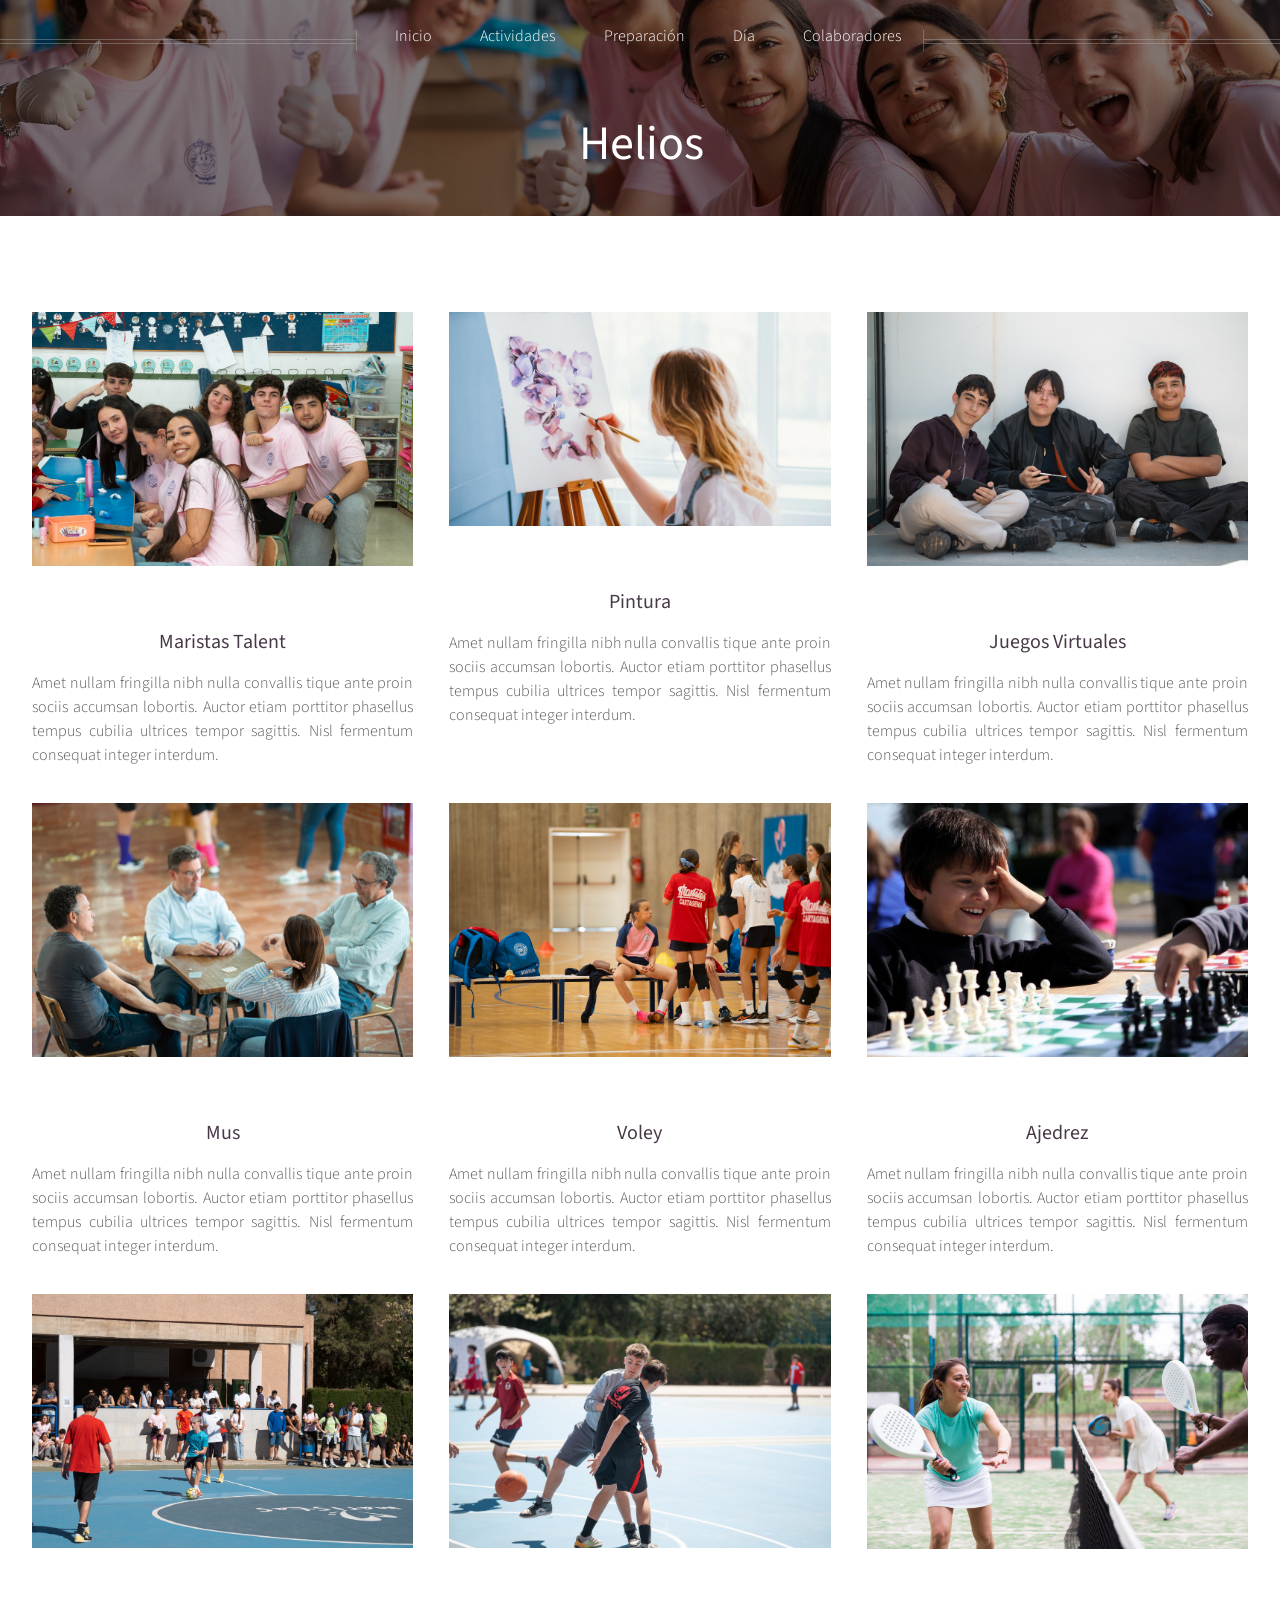
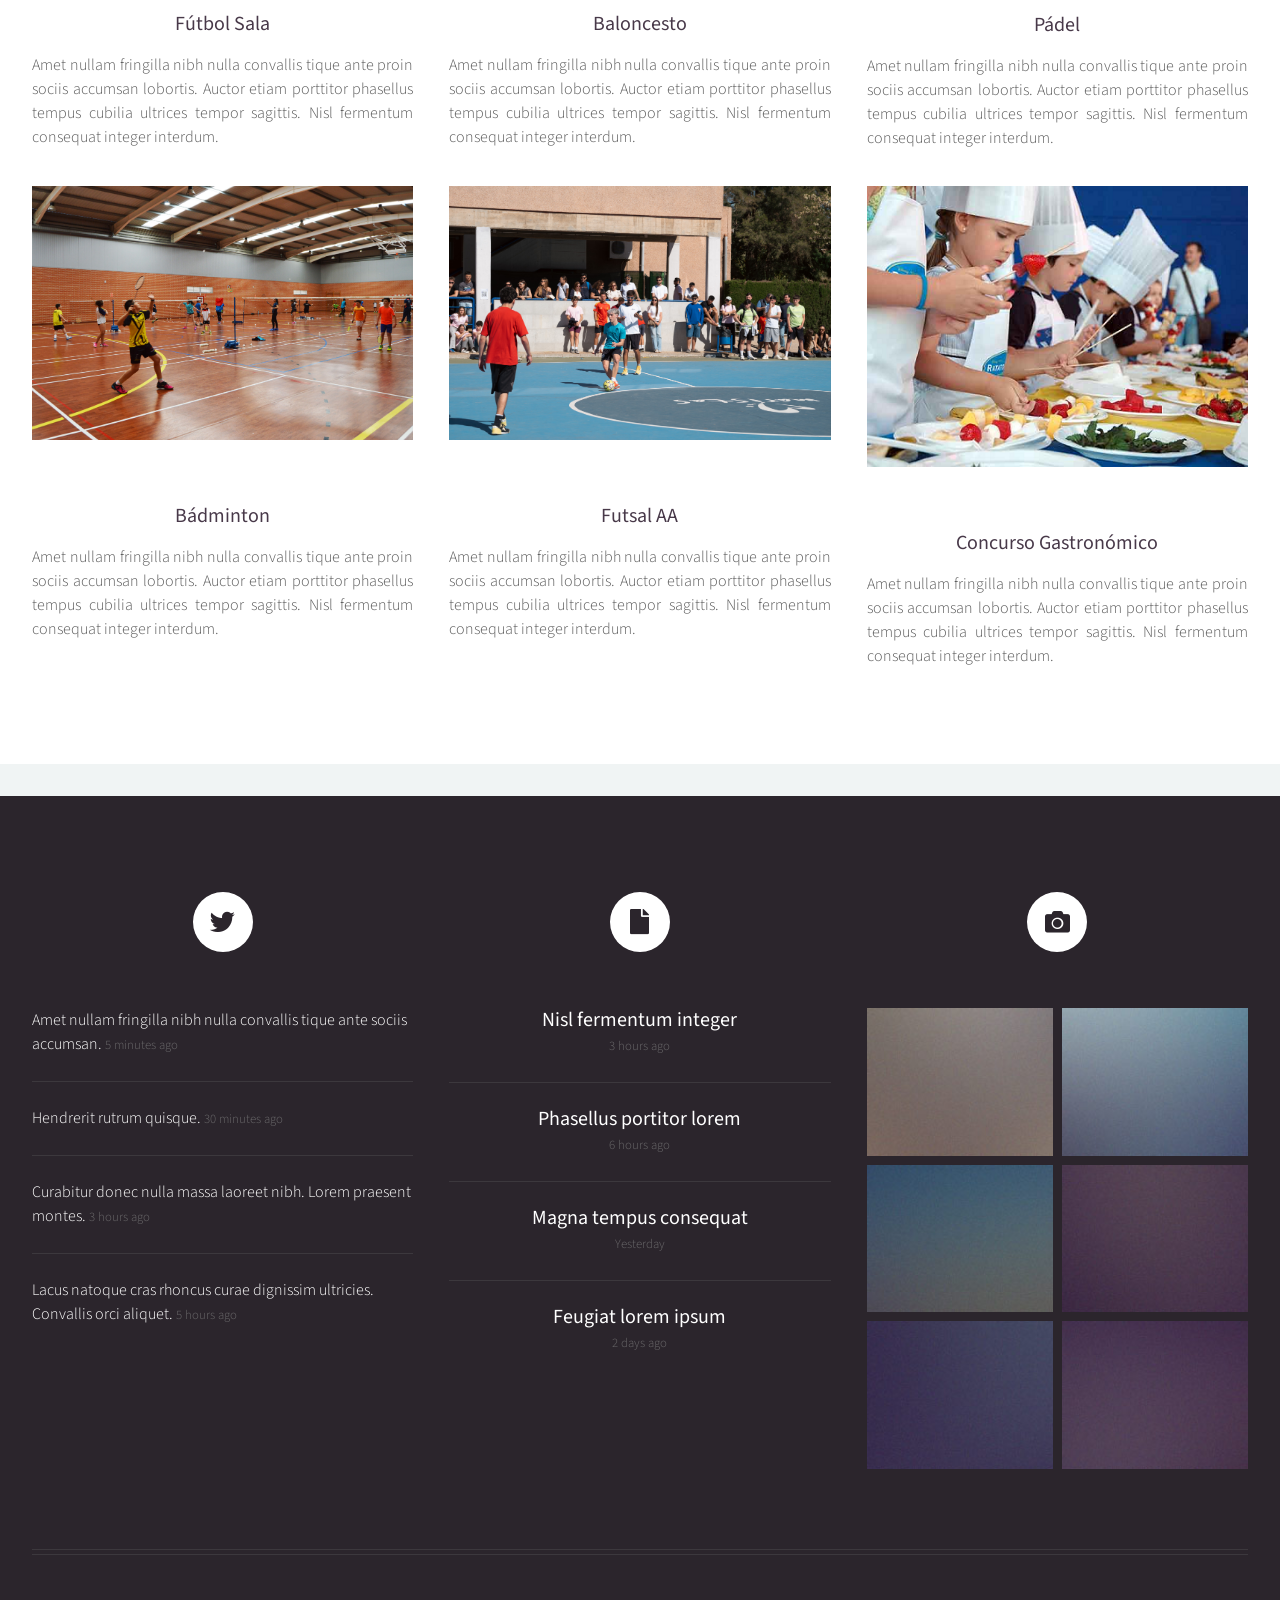
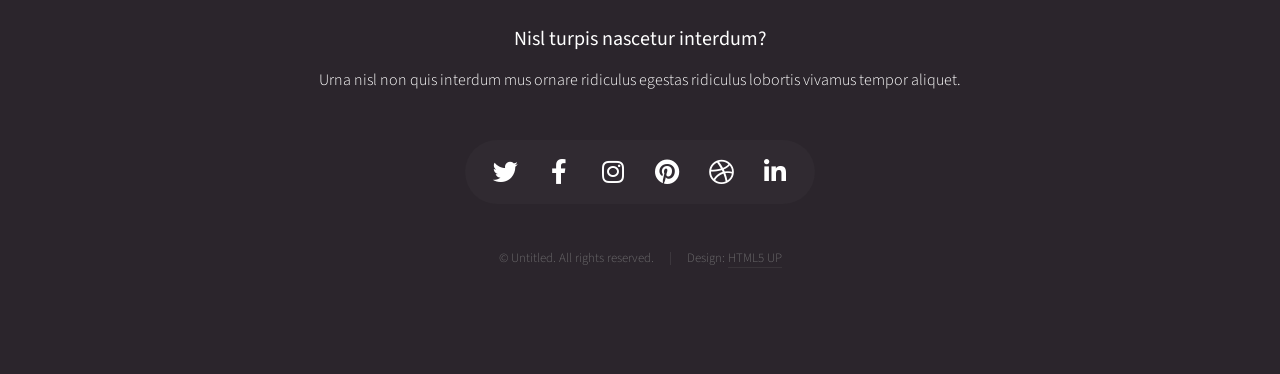
==== commit 87cf0cc0: "Update bach.html" ====
--- a/bach.html
+++ b/bach.html
@@ -60,7 +60,7 @@
 						
 						<div class="row">
 							<article class="col-4 col-12-mobile special">
-								<a href="#" class="image featured"><img src="images/pic07.jpg" alt="" /></a>
+								<a href="#" class="image featured"><img src="images/DSC04566.jpg" alt="" /></a>
 								<header>
 									<h3><a href="#">Maristas Talent</a></h3>
 								</header>
@@ -70,7 +70,7 @@
 								</p>
 							</article>
 							<article class="col-4 col-12-mobile special">
-								<a href="#" class="image featured"><img src="images/pic08.jpg" alt="" /></a>
+								<a href="#" class="image featured"><img src="images/14b23971-3f13-429d-9fb7-8c18f2dabb06_source-aspect-ratio_1600w_0.jpg" alt="" /></a>
 								<header>
 									<h3><a href="#">Pintura</a></h3>
 								</header>
@@ -80,7 +80,7 @@
 								</p>
 							</article>
 							<article class="col-4 col-12-mobile special">
-								<a href="#" class="image featured"><img src="images/pic09.jpg" alt="" /></a>
+								<a href="#" class="image featured"><img src="images/DSC04634.jpg" alt="" /></a>
 								<header>
 									<h3><a href="#">Juegos Virtuales</a></h3>
 								</header>
@@ -90,7 +90,7 @@
 								</p>
 							</article>
 									<article class="col-4 col-12-mobile special">
-								<a href="#" class="image featured"><img src="images/pic07.jpg" alt="" /></a>
+								<a href="#" class="image featured"><img src="images/DSC05344 (1).jpg" alt="" /></a>
 								<header>
 									<h3><a href="#">Mus</a></h3>
 								</header>
@@ -100,7 +100,7 @@
 								</p>
 							</article>
 							<article class="col-4 col-12-mobile special">
-								<a href="#" class="image featured"><img src="images/pic08.jpg" alt="" /></a>
+								<a href="#" class="image featured"><img src="images/DSC04714.jpg" alt="" /></a>
 								<header>
 									<h3><a href="#">Voley</a></h3>
 								</header>
@@ -110,7 +110,7 @@
 								</p>
 							</article>
 							<article class="col-4 col-12-mobile special">
-								<a href="#" class="image featured"><img src="images/pic09.jpg" alt="" /></a>
+								<a href="#" class="image featured"><img src="images/Ninos_jugando_al_ajedrez2.jpg" alt="" /></a>
 								<header>
 									<h3><a href="#">Ajedrez</a></h3>
 								</header>
@@ -120,7 +120,7 @@
 								</p>
 							</article>
 									<article class="col-4 col-12-mobile special">
-								<a href="#" class="image featured"><img src="images/pic07.jpg" alt="" /></a>
+								<a href="#" class="image featured"><img src="images/DSC05366.jpg" alt="" /></a>
 								<header>
 									<h3><a href="#">Fútbol Sala</a></h3>
 								</header>
@@ -130,7 +130,7 @@
 								</p>
 							</article>
 							<article class="col-4 col-12-mobile special">
-								<a href="#" class="image featured"><img src="images/pic08.jpg" alt="" /></a>
+								<a href="#" class="image featured"><img src="images/DSC04790.jpg" alt="" /></a>
 								<header>
 									<h3><a href="#">Baloncesto</a></h3>
 								</header>
@@ -140,7 +140,7 @@
 								</p>
 							</article>
 							<article class="col-4 col-12-mobile special">
-								<a href="#" class="image featured"><img src="images/pic09.jpg" alt="" /></a>
+								<a href="#" class="image featured"><img src="images/istockphoto-1434936338-612x612.jpg" alt="" /></a>
 								<header>
 									<h3><a href="#">Pádel</a></h3>
 								</header>
@@ -150,7 +150,7 @@
 								</p>
 							</article>
 									<article class="col-4 col-12-mobile special">
-								<a href="#" class="image featured"><img src="images/pic07.jpg" alt="" /></a>
+								<a href="#" class="image featured"><img src="images/Los-mejores-jugadores-jóvenes-de-bádminton-del-Levante-de-convivencia-en-Las-Torres-de-Cotillas2.jpg" alt="" /></a>
 								<header>
 									<h3><a href="#">Bádminton</a></h3>
 								</header>
@@ -160,7 +160,7 @@
 								</p>
 							</article>
 							<article class="col-4 col-12-mobile special">
-								<a href="#" class="image featured"><img src="images/pic08.jpg" alt="" /></a>
+								<a href="#" class="image featured"><img src="images/DSC05366.jpg" alt="" /></a>
 								<header>
 									<h3><a href="#">Futsal AA</a></h3>
 								</header>
@@ -170,7 +170,7 @@
 								</p>
 							</article>
 							<article class="col-4 col-12-mobile special">
-								<a href="#" class="image featured"><img src="images/pic09.jpg" alt="" /></a>
+								<a href="#" class="image featured"><img src="images/450_1000.png" alt="" /></a>
 								<header>
 									<h3><a href="#">Concurso Gastronómico</a></h3>
 								</header>
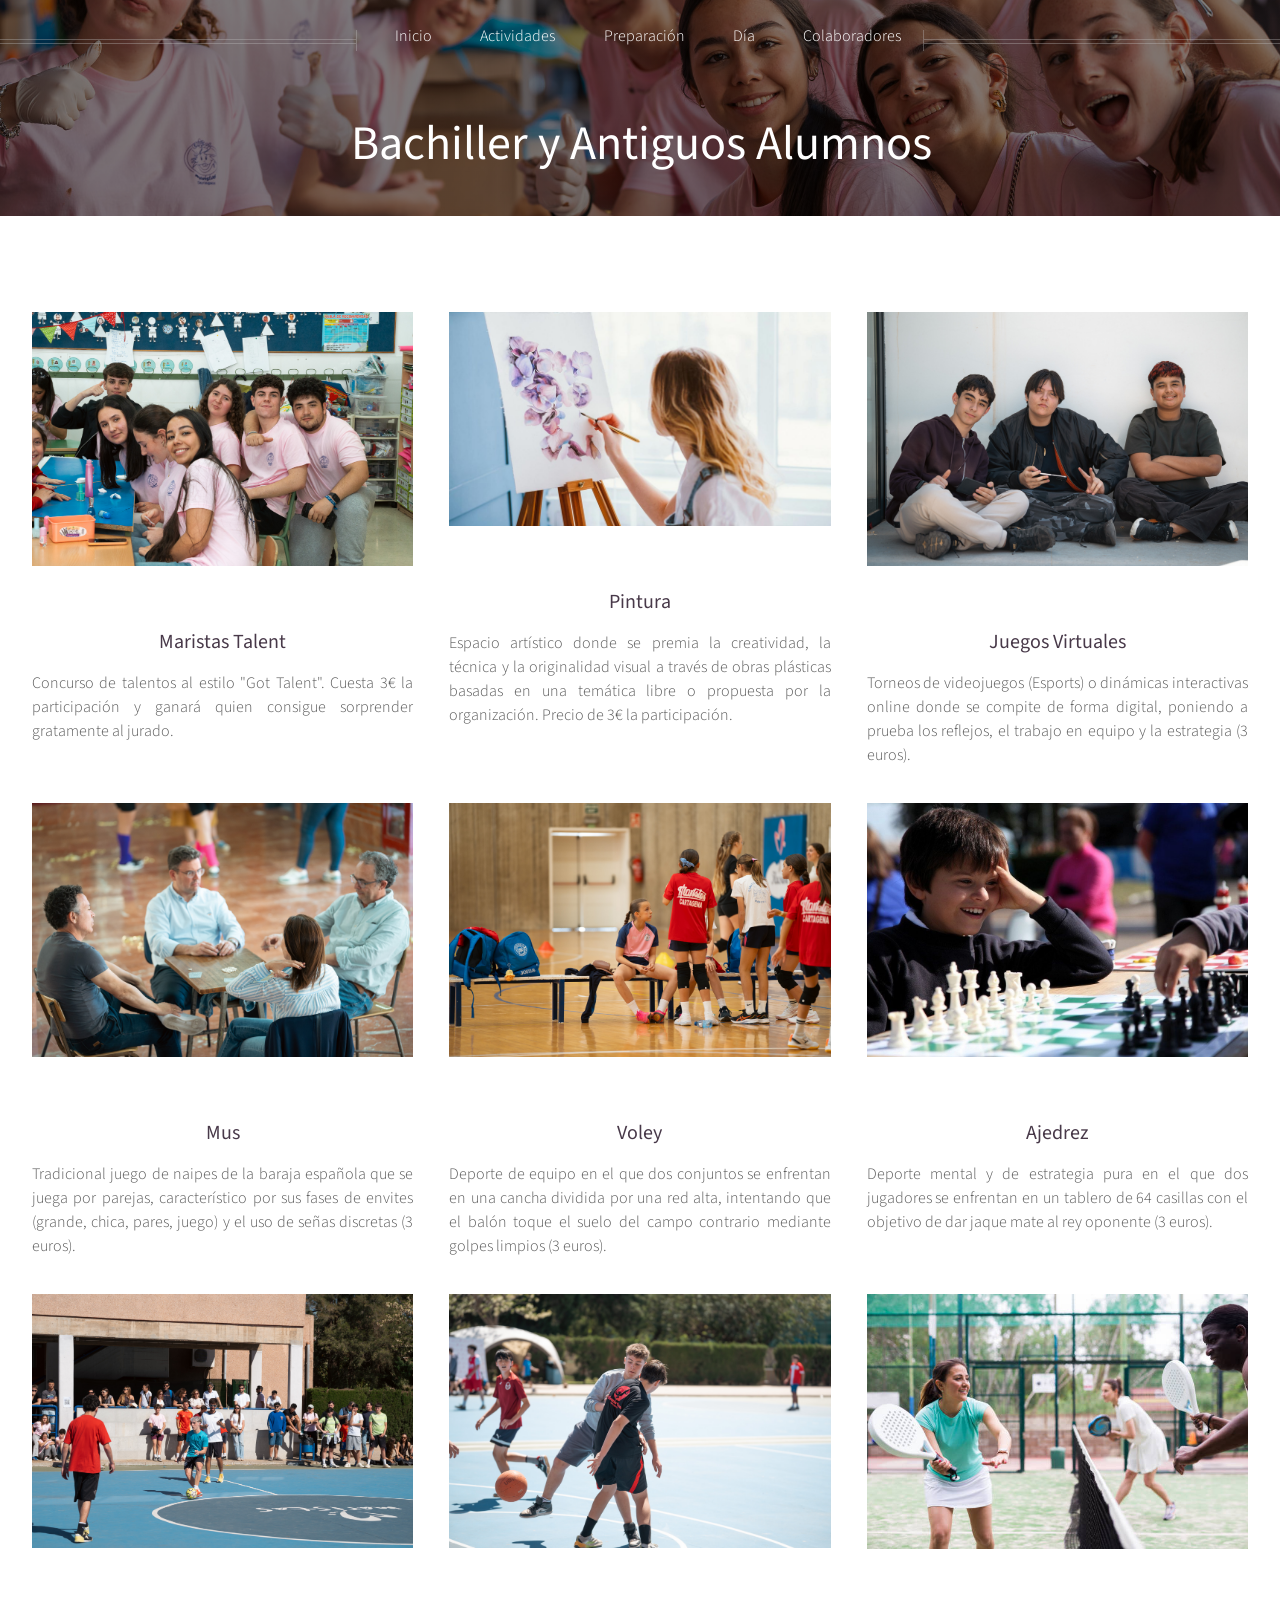
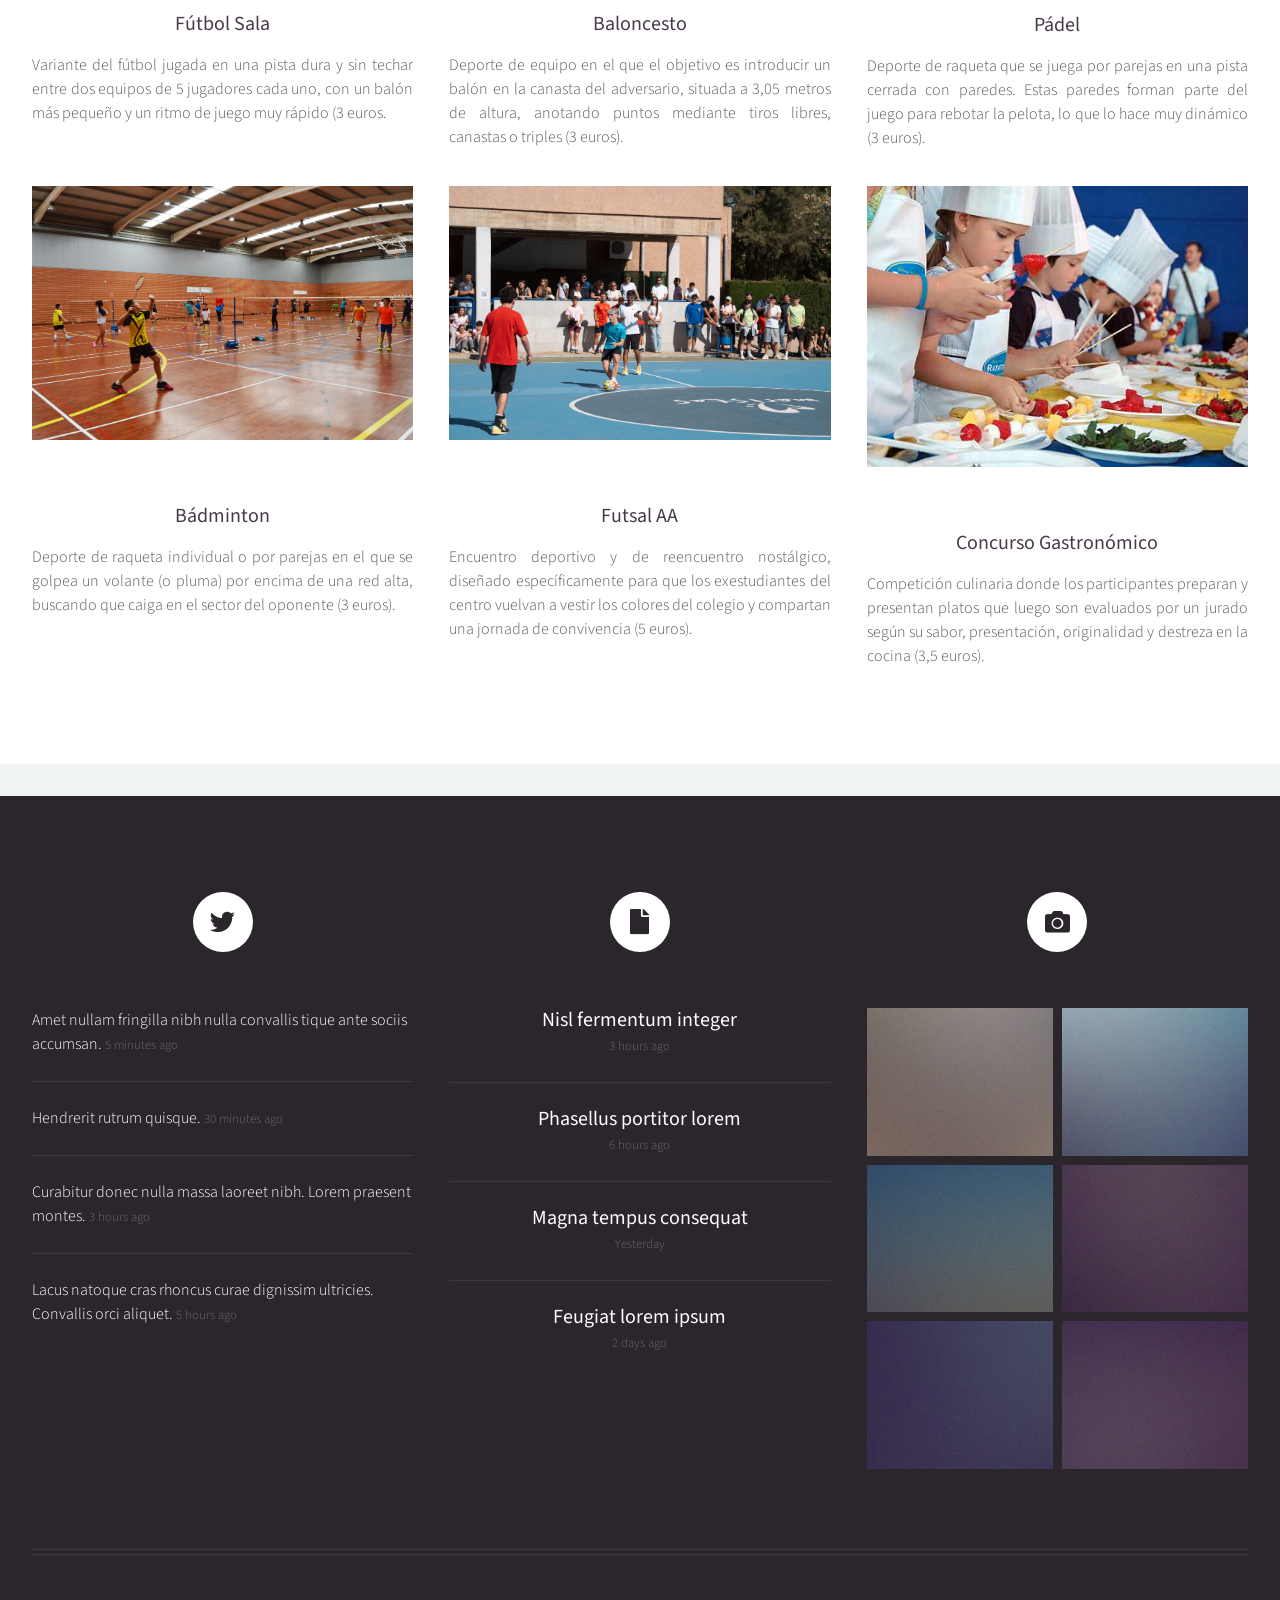
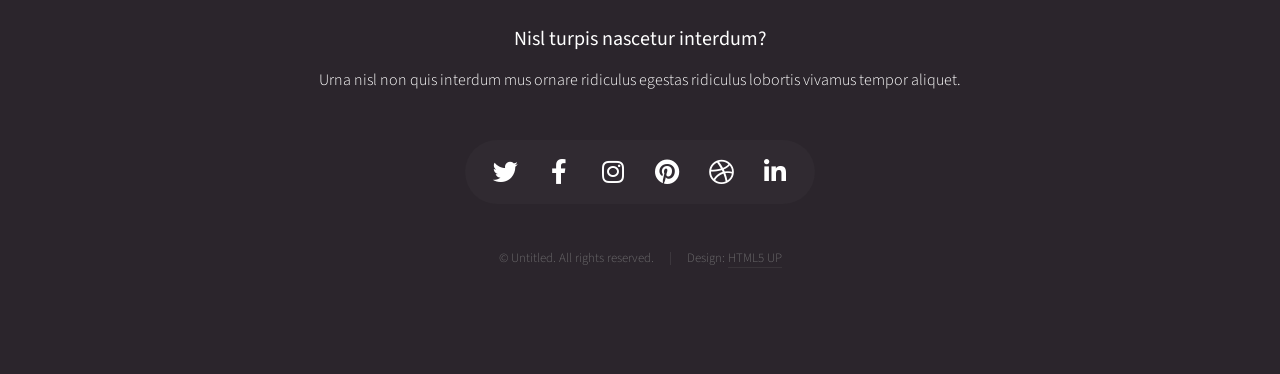
==== commit 8e392d1c: "Update event descriptions and header text" ====
--- a/bach.html
+++ b/bach.html
@@ -21,7 +21,7 @@
 					<!-- Inner -->
 						<div class="inner">
 							<header>
-								<h1><a href="index.html" id="logo">Helios</a></h1>
+								<h1><a href="index.html" id="logo">Bachiller y Antiguos Alumnos</a></h1>
 							</header>
 						</div>
 
@@ -65,8 +65,7 @@
 									<h3><a href="#">Maristas Talent</a></h3>
 								</header>
 								<p>
-									Amet nullam fringilla nibh nulla convallis tique ante proin sociis accumsan lobortis. Auctor etiam
-									porttitor phasellus tempus cubilia ultrices tempor sagittis. Nisl fermentum consequat integer interdum.
+									Concurso de talentos al estilo "Got Talent". Cuesta 3€ la participación y ganará quien consigue sorprender gratamente al jurado.
 								</p>
 							</article>
 							<article class="col-4 col-12-mobile special">
@@ -75,8 +74,7 @@
 									<h3><a href="#">Pintura</a></h3>
 								</header>
 								<p>
-									Amet nullam fringilla nibh nulla convallis tique ante proin sociis accumsan lobortis. Auctor etiam
-									porttitor phasellus tempus cubilia ultrices tempor sagittis. Nisl fermentum consequat integer interdum.
+									 Espacio artístico donde se premia la creatividad, la técnica y la originalidad visual a través de obras plásticas basadas en una temática libre o propuesta por la organización. Precio de 3€ la participación.
 								</p>
 							</article>
 							<article class="col-4 col-12-mobile special">
@@ -85,8 +83,7 @@
 									<h3><a href="#">Juegos Virtuales</a></h3>
 								</header>
 								<p>
-									Amet nullam fringilla nibh nulla convallis tique ante proin sociis accumsan lobortis. Auctor etiam
-									porttitor phasellus tempus cubilia ultrices tempor sagittis. Nisl fermentum consequat integer interdum.
+									Torneos de videojuegos (Esports) o dinámicas interactivas online donde se compite de forma digital, poniendo a prueba los reflejos, el trabajo en equipo y la estrategia (3 euros).
 								</p>
 							</article>
 									<article class="col-4 col-12-mobile special">
@@ -95,8 +92,7 @@
 									<h3><a href="#">Mus</a></h3>
 								</header>
 								<p>
-									Amet nullam fringilla nibh nulla convallis tique ante proin sociis accumsan lobortis. Auctor etiam
-									porttitor phasellus tempus cubilia ultrices tempor sagittis. Nisl fermentum consequat integer interdum.
+									Tradicional juego de naipes de la baraja española que se juega por parejas, característico por sus fases de envites (grande, chica, pares, juego) y el uso de señas discretas (3 euros).
 								</p>
 							</article>
 							<article class="col-4 col-12-mobile special">
@@ -105,8 +101,7 @@
 									<h3><a href="#">Voley</a></h3>
 								</header>
 								<p>
-									Amet nullam fringilla nibh nulla convallis tique ante proin sociis accumsan lobortis. Auctor etiam
-									porttitor phasellus tempus cubilia ultrices tempor sagittis. Nisl fermentum consequat integer interdum.
+									Deporte de equipo en el que dos conjuntos se enfrentan en una cancha dividida por una red alta, intentando que el balón toque el suelo del campo contrario mediante golpes limpios (3 euros).
 								</p>
 							</article>
 							<article class="col-4 col-12-mobile special">
@@ -115,8 +110,7 @@
 									<h3><a href="#">Ajedrez</a></h3>
 								</header>
 								<p>
-									Amet nullam fringilla nibh nulla convallis tique ante proin sociis accumsan lobortis. Auctor etiam
-									porttitor phasellus tempus cubilia ultrices tempor sagittis. Nisl fermentum consequat integer interdum.
+									Deporte mental y de estrategia pura en el que dos jugadores se enfrentan en un tablero de 64 casillas con el objetivo de dar jaque mate al rey oponente (3 euros).
 								</p>
 							</article>
 									<article class="col-4 col-12-mobile special">
@@ -125,8 +119,7 @@
 									<h3><a href="#">Fútbol Sala</a></h3>
 								</header>
 								<p>
-									Amet nullam fringilla nibh nulla convallis tique ante proin sociis accumsan lobortis. Auctor etiam
-									porttitor phasellus tempus cubilia ultrices tempor sagittis. Nisl fermentum consequat integer interdum.
+									 Variante del fútbol jugada en una pista dura y sin techar entre dos equipos de 5 jugadores cada uno, con un balón más pequeño y un ritmo de juego muy rápido (3 euros.
 								</p>
 							</article>
 							<article class="col-4 col-12-mobile special">
@@ -135,8 +128,7 @@
 									<h3><a href="#">Baloncesto</a></h3>
 								</header>
 								<p>
-									Amet nullam fringilla nibh nulla convallis tique ante proin sociis accumsan lobortis. Auctor etiam
-									porttitor phasellus tempus cubilia ultrices tempor sagittis. Nisl fermentum consequat integer interdum.
+									 Deporte de equipo en el que el objetivo es introducir un balón en la canasta del adversario, situada a 3,05 metros de altura, anotando puntos mediante tiros libres, canastas o triples (3 euros).
 								</p>
 							</article>
 							<article class="col-4 col-12-mobile special">
@@ -145,8 +137,7 @@
 									<h3><a href="#">Pádel</a></h3>
 								</header>
 								<p>
-									Amet nullam fringilla nibh nulla convallis tique ante proin sociis accumsan lobortis. Auctor etiam
-									porttitor phasellus tempus cubilia ultrices tempor sagittis. Nisl fermentum consequat integer interdum.
+									Deporte de raqueta que se juega por parejas en una pista cerrada con paredes. Estas paredes forman parte del juego para rebotar la pelota, lo que lo hace muy dinámico (3 euros).
 								</p>
 							</article>
 									<article class="col-4 col-12-mobile special">
@@ -155,8 +146,7 @@
 									<h3><a href="#">Bádminton</a></h3>
 								</header>
 								<p>
-									Amet nullam fringilla nibh nulla convallis tique ante proin sociis accumsan lobortis. Auctor etiam
-									porttitor phasellus tempus cubilia ultrices tempor sagittis. Nisl fermentum consequat integer interdum.
+									Deporte de raqueta individual o por parejas en el que se golpea un volante (o pluma) por encima de una red alta, buscando que caiga en el sector del oponente (3 euros).
 								</p>
 							</article>
 							<article class="col-4 col-12-mobile special">
@@ -165,8 +155,7 @@
 									<h3><a href="#">Futsal AA</a></h3>
 								</header>
 								<p>
-									Amet nullam fringilla nibh nulla convallis tique ante proin sociis accumsan lobortis. Auctor etiam
-									porttitor phasellus tempus cubilia ultrices tempor sagittis. Nisl fermentum consequat integer interdum.
+									 Encuentro deportivo y de reencuentro nostálgico, diseñado específicamente para que los exestudiantes del centro vuelvan a vestir los colores del colegio y compartan una jornada de convivencia (5 euros).
 								</p>
 							</article>
 							<article class="col-4 col-12-mobile special">
@@ -175,8 +164,7 @@
 									<h3><a href="#">Concurso Gastronómico</a></h3>
 								</header>
 								<p>
-									Amet nullam fringilla nibh nulla convallis tique ante proin sociis accumsan lobortis. Auctor etiam
-									porttitor phasellus tempus cubilia ultrices tempor sagittis. Nisl fermentum consequat integer interdum.
+									Competición culinaria donde los participantes preparan y presentan platos que luego son evaluados por un jurado según su sabor, presentación, originalidad y destreza en la cocina (3,5 euros).
 								</p>
 							</article>
 						</div>
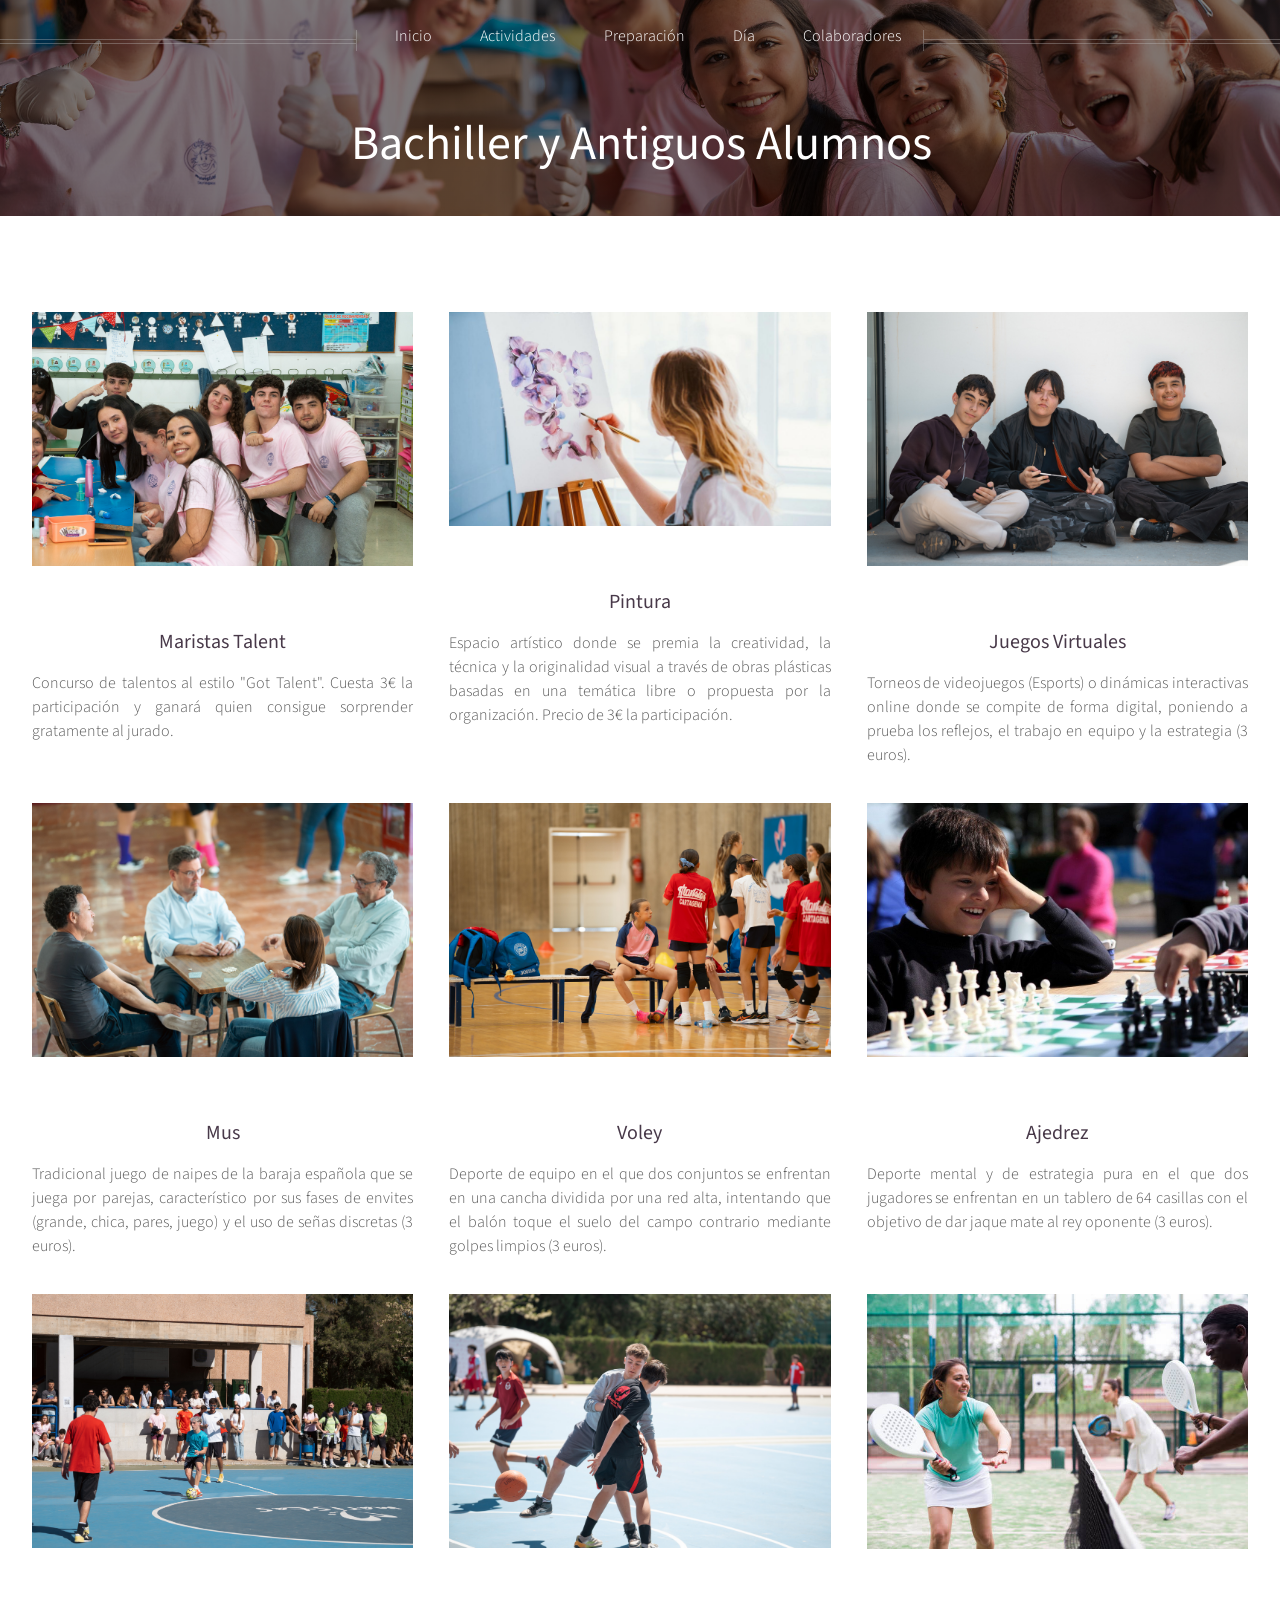
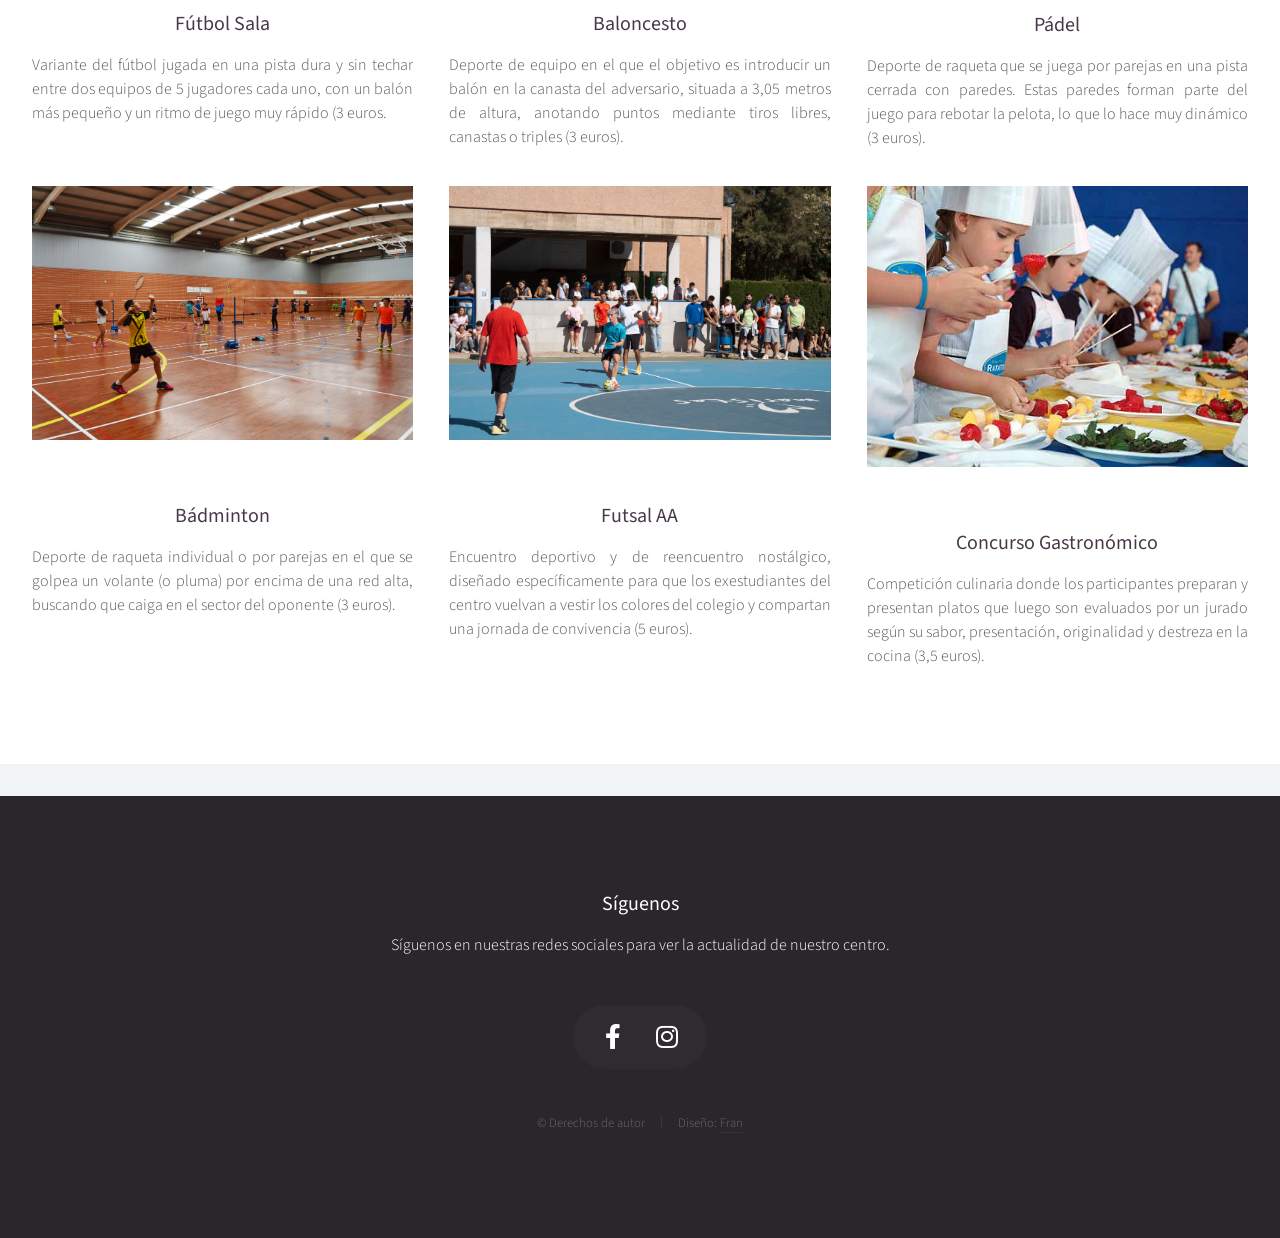
==== commit 252f6db0: "Update bach.html" ====
--- a/bach.html
+++ b/bach.html
@@ -174,140 +174,33 @@
 			<!-- Footer -->
 				<div id="footer">
 					<div class="container">
-						<div class="row">
-
-							<!-- Tweets -->
-								<section class="col-4 col-12-mobile">
-									<header>
-										<h2 class="icon brands fa-twitter circled"><span class="label">Tweets</span></h2>
-									</header>
-									<ul class="divided">
-										<li>
-											<article class="tweet">
-												Amet nullam fringilla nibh nulla convallis tique ante sociis accumsan.
-												<span class="timestamp">5 minutes ago</span>
-											</article>
-										</li>
-										<li>
-											<article class="tweet">
-												Hendrerit rutrum quisque.
-												<span class="timestamp">30 minutes ago</span>
-											</article>
-										</li>
-										<li>
-											<article class="tweet">
-												Curabitur donec nulla massa laoreet nibh. Lorem praesent montes.
-												<span class="timestamp">3 hours ago</span>
-											</article>
-										</li>
-										<li>
-											<article class="tweet">
-												Lacus natoque cras rhoncus curae dignissim ultricies. Convallis orci aliquet.
-												<span class="timestamp">5 hours ago</span>
-											</article>
-										</li>
-									</ul>
-								</section>
-
-							<!-- Posts -->
-								<section class="col-4 col-12-mobile">
-									<header>
-										<h2 class="icon solid fa-file circled"><span class="label">Posts</span></h2>
-									</header>
-									<ul class="divided">
-										<li>
-											<article class="post stub">
-												<header>
-													<h3><a href="#">Nisl fermentum integer</a></h3>
-												</header>
-												<span class="timestamp">3 hours ago</span>
-											</article>
-										</li>
-										<li>
-											<article class="post stub">
-												<header>
-													<h3><a href="#">Phasellus portitor lorem</a></h3>
-												</header>
-												<span class="timestamp">6 hours ago</span>
-											</article>
-										</li>
-										<li>
-											<article class="post stub">
-												<header>
-													<h3><a href="#">Magna tempus consequat</a></h3>
-												</header>
-												<span class="timestamp">Yesterday</span>
-											</article>
-										</li>
-										<li>
-											<article class="post stub">
-												<header>
-													<h3><a href="#">Feugiat lorem ipsum</a></h3>
-												</header>
-												<span class="timestamp">2 days ago</span>
-											</article>
-										</li>
-									</ul>
-								</section>
-
-							<!-- Photos -->
-								<section class="col-4 col-12-mobile">
-									<header>
-										<h2 class="icon solid fa-camera circled"><span class="label">Photos</span></h2>
-									</header>
-									<div class="row gtr-25">
-										<div class="col-6">
-											<a href="#" class="image fit"><img src="images/pic10.jpg" alt="" /></a>
-										</div>
-										<div class="col-6">
-											<a href="#" class="image fit"><img src="images/pic11.jpg" alt="" /></a>
-										</div>
-										<div class="col-6">
-											<a href="#" class="image fit"><img src="images/pic12.jpg" alt="" /></a>
-										</div>
-										<div class="col-6">
-											<a href="#" class="image fit"><img src="images/pic13.jpg" alt="" /></a>
-										</div>
-										<div class="col-6">
-											<a href="#" class="image fit"><img src="images/pic14.jpg" alt="" /></a>
-										</div>
-										<div class="col-6">
-											<a href="#" class="image fit"><img src="images/pic15.jpg" alt="" /></a>
-										</div>
-									</div>
-								</section>
-
-						</div>
-						<hr />
+
+					
 						<div class="row">
 							<div class="col-12">
 
 								<!-- Contact -->
 									<section class="contact">
 										<header>
-											<h3>Nisl turpis nascetur interdum?</h3>
+											<h3>Síguenos</h3>
 										</header>
-										<p>Urna nisl non quis interdum mus ornare ridiculus egestas ridiculus lobortis vivamus tempor aliquet.</p>
+										<p>Síguenos en nuestras redes sociales para ver la actualidad de nuestro centro.</p>
 										<ul class="icons">
-											<li><a href="#" class="icon brands fa-twitter"><span class="label">Twitter</span></a></li>
-											<li><a href="#" class="icon brands fa-facebook-f"><span class="label">Facebook</span></a></li>
-											<li><a href="#" class="icon brands fa-instagram"><span class="label">Instagram</span></a></li>
-											<li><a href="#" class="icon brands fa-pinterest"><span class="label">Pinterest</span></a></li>
-											<li><a href="#" class="icon brands fa-dribbble"><span class="label">Dribbble</span></a></li>
-											<li><a href="#" class="icon brands fa-linkedin-in"><span class="label">Linkedin</span></a></li>
+											<li><a href="https://www.facebook.com/MaristasCt" class="icon brands fa-facebook-f"><span class="label">Facebook</span></a></li>
+											<li><a href="https://www.instagram.com/MaristasCt" class="icon brands fa-instagram"><span class="label">Instagram</span></a></li>
+										
 										</ul>
 									</section>
 
 								<!-- Copyright -->
 									<div class="copyright">
 										<ul class="menu">
-											<li>&copy; Untitled. All rights reserved.</li><li>Design: <a href="http://html5up.net">HTML5 UP</a></li>
+											<li>&copy; Derechos de autor</li><li>Diseño: <a href="https://www.instagram.com/frxnnvieitoo">Fran</a></li>
 										</ul>
 									</div>
 
 							</div>
 
-						</div>
 					</div>
 				</div>
 
